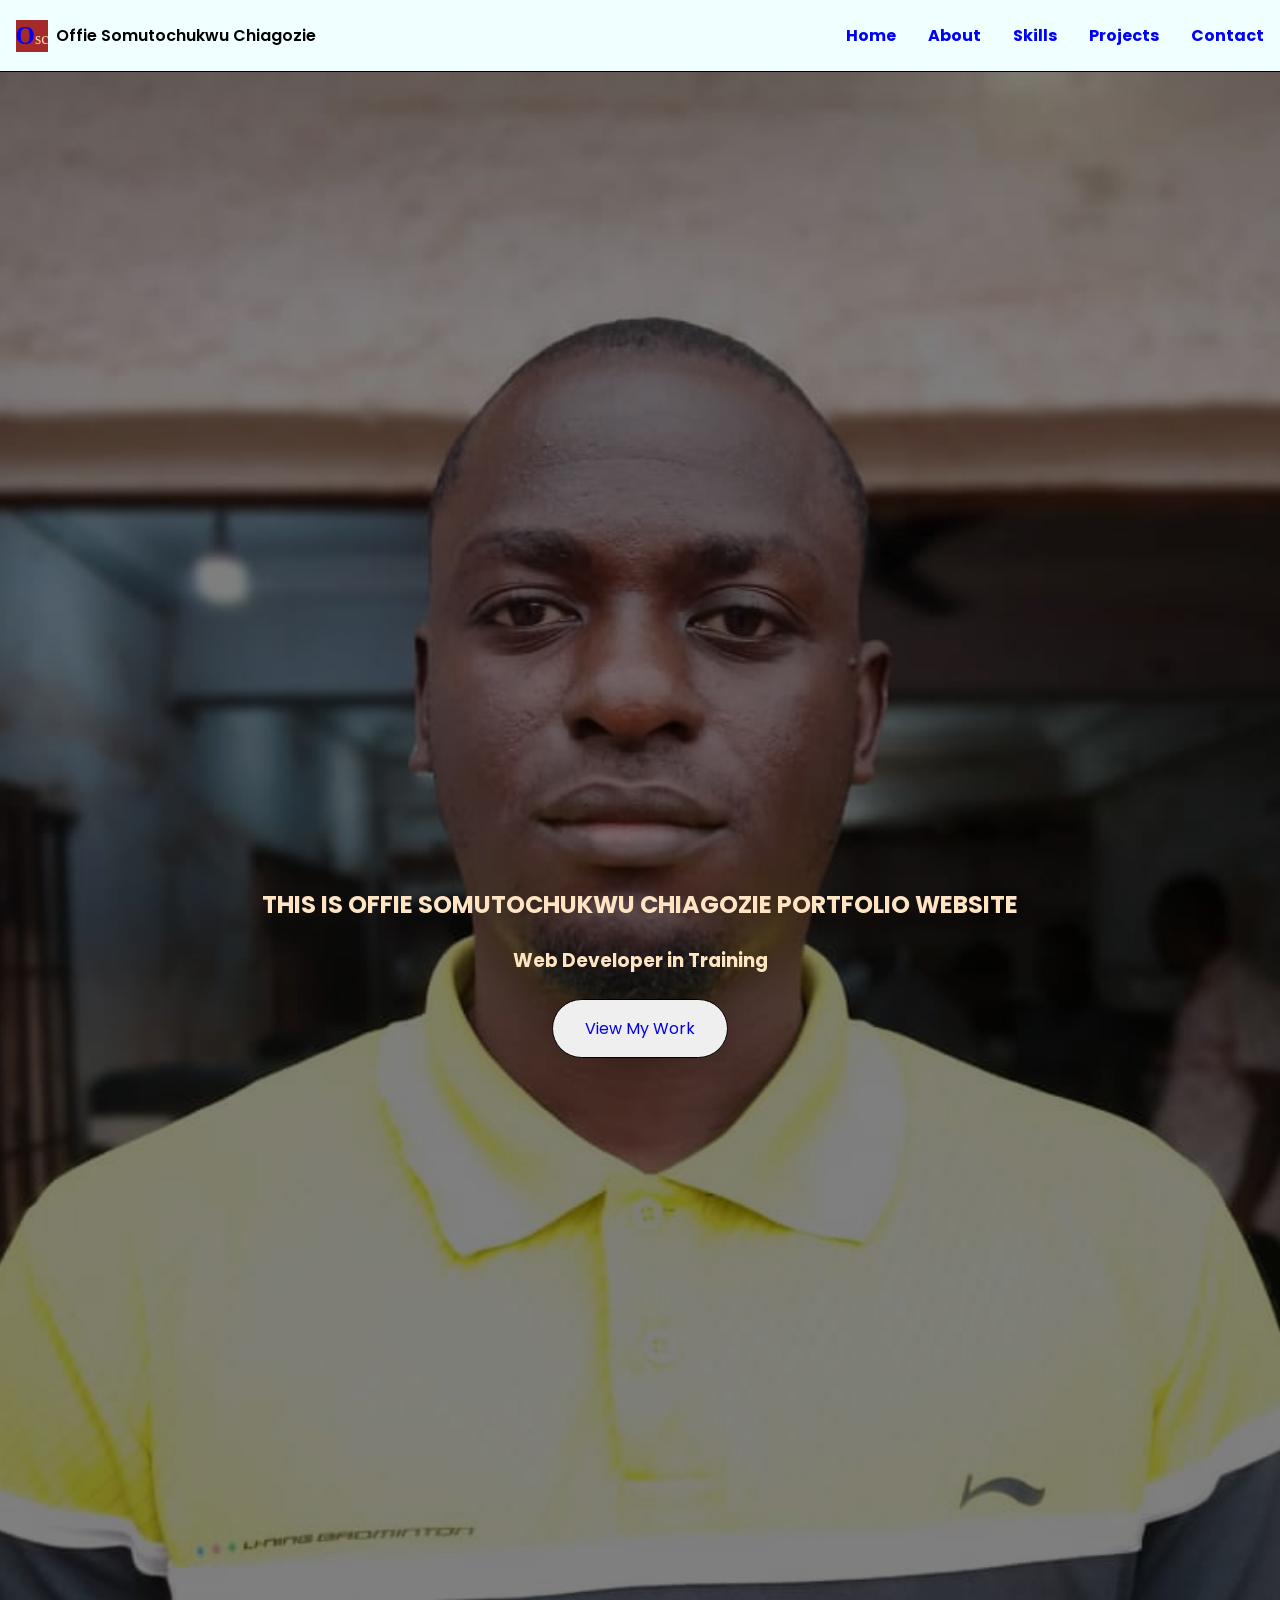
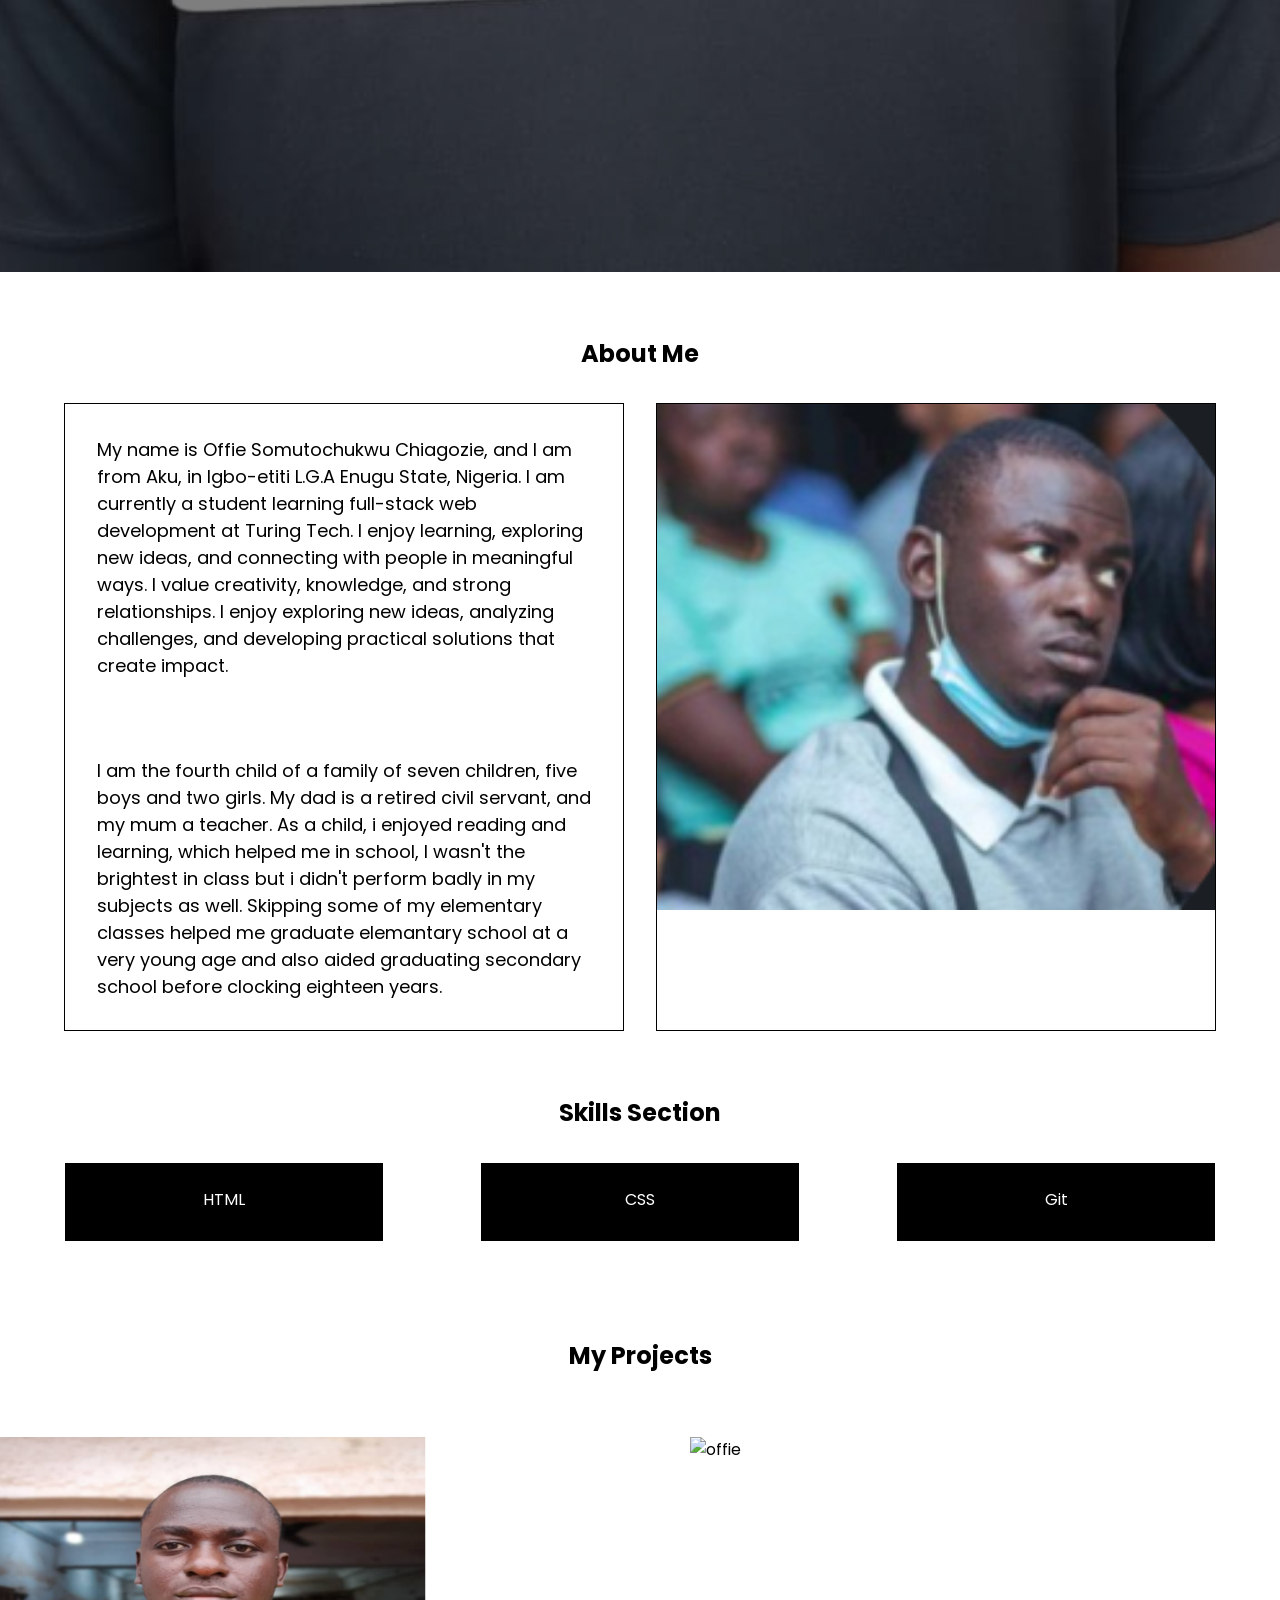
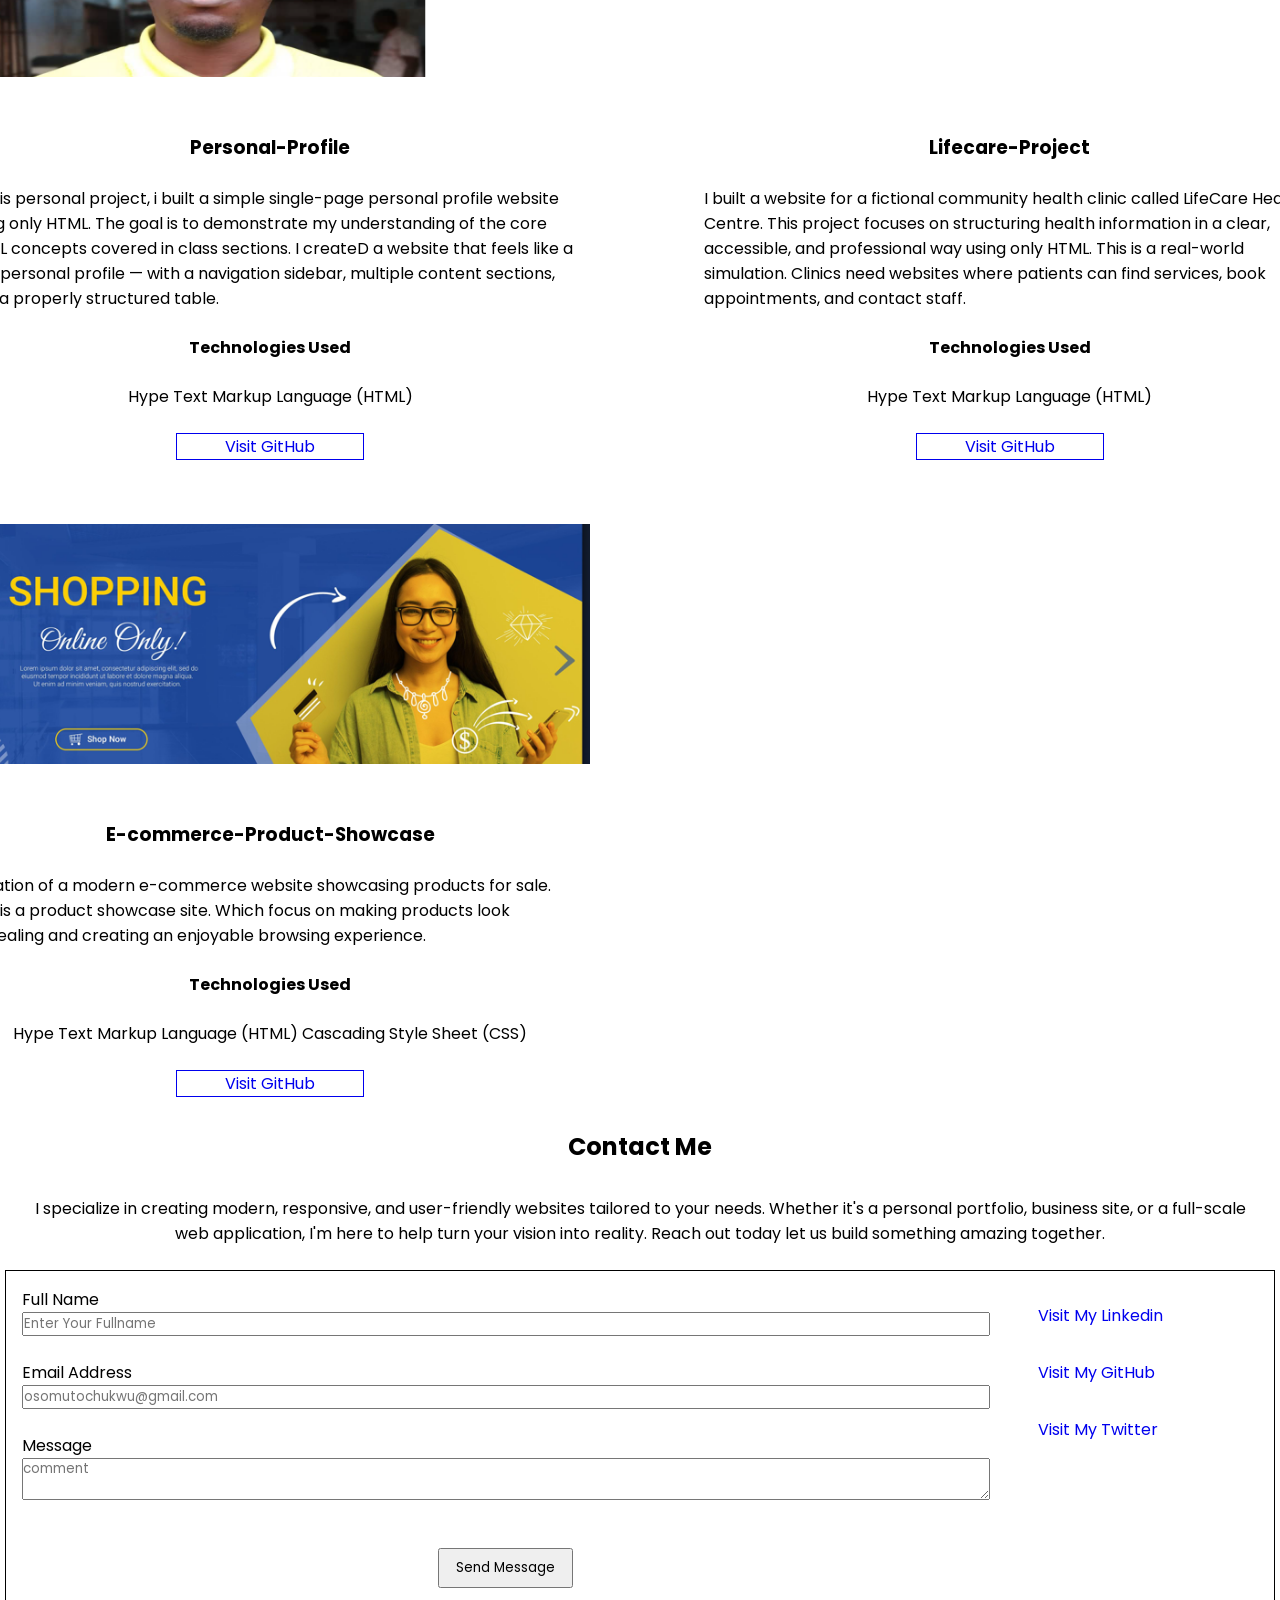
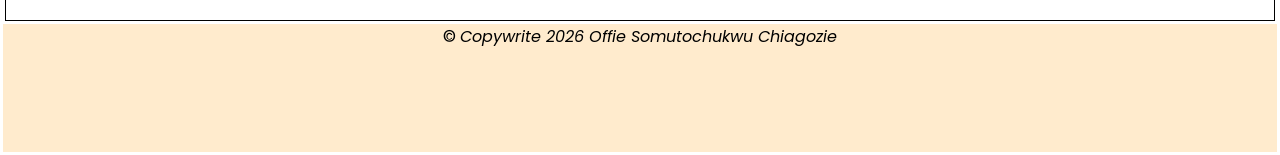
==== index.html @ 63c4e6b5 "feature edit" ====
<!DOCTYPE html>
<html lang="en">
<head>
    <meta charset="UTF-8">
    <meta name="viewport" content="width=device-width, initial-scale=1.0">
    <title>Personal Portfolio Website</title>
    <link rel="stylesheet" href="./css/style.css">

    <!-- Font Awesome cdn -->
     <link rel="stylesheet" href="https://cdnjs.cloudflare.com/ajax/libs/font-awesome/7.0.1/css/all.min.css" integrity="sha512-2SwdPD6INVrV/lHTZbO2nodKhrnDdJK9/kg2XD1r9uGqPo1cUbujc+IYdlYdEErWNu69gVcYgdxlmVmzTWnetw==" crossorigin="anonymous" referrerpolicy="no-referrer" />


    <!-- Poppin font -->
    <link rel="preconnect" href="https://fonts.googleapis.com">
    <link rel="preconnect" href="https://fonts.gstatic.com" crossorigin>
    <link href="https://fonts.googleapis.com/css2?family=Poppins:ital,wght@0,100;0,200;0,300;0,400;0,500;0,600;0,700;0,800;0,900;1,100;1,200;1,300;1,400;1,500;1,600;1,700;1,800;1,900&display=swap" rel="stylesheet">
     
</head>
<body>
    <header>
        <nav>
            <!-- Logo -->
            <div class="logo">
                <span>
                    <p>Osc</p>
                </span>
                <span>Offie Somutochukwu Chiagozie</span>
            </div>
            <!-- Desktop-Nav-Link -->
            <ul class="desktop-nav-links">
                <li> <a href="#home">Home</a> </li>
                <li> <a href="#about">About</a> </li>
                <li> <a href="#skills">Skills</a> </li>
                <li> <a href="#projects">Projects</a> </li>
                <li> <a href="#contact">Contact</a> </li>
            </ul>

            <!-- Mobile -->
            <div class="mobile">
                <!-- Hamburger Menu Icon -->
                <button>
                    <i class="fa-solid fa-bars"></i>
                    
                    
                    <ul class="mobile-dropdown">
                        <li> <a href="#home">Home</a> </li>
                        <li> <a href="#about">About</a> </li>
                        <li> <a href="#skills">Skills</a> </li>
                        <li> <a href="#projects">Projects</a> </li>
                        <li> <a href="#contact">Contact</a> </li>
                    </ul>  
                </button>
            </div>
        </nav>
    </header>



    <main>
        <section class="hero" id="home">
            <h1>
                THIS IS OFFIE SOMUTOCHUKWU CHIAGOZIE PORTFOLIO WEBSITE
            </h1>
            <h3>
                Web Developer in Training
            </h3>
            
            <button>
                <a href="./image/project1/">View My Work </a>
            </button>

            <div class="overlay"></div>
        </section>

        <section class="about" id="about">
            <div class="about-intro">
                <h2>About Me</h2>
            </div>
            <div class="about-content">

                <div class="about1">
                    <p>
                        My name is Offie Somutochukwu Chiagozie, and I am from Aku, in Igbo-etiti L.G.A Enugu State, Nigeria. I am currently a student learning full-stack web development at Turing Tech. I enjoy learning, exploring new ideas, and connecting with people in meaningful ways. I value creativity, knowledge, and strong relationships. I enjoy exploring new ideas, analyzing challenges, and developing practical solutions that create impact.
                      
                    </p>

                    <p>
                        I am the fourth child of a family of seven children, five boys and two girls. My dad is a retired civil servant, and my mum a teacher. As a child, i enjoyed reading and learning, which helped me in school, I wasn't the brightest in class but i didn't perform badly in my subjects as well. Skipping some of my elementary classes helped me graduate elemantary school at a very young age and also aided graduating secondary school before clocking eighteen years.
                    </p>

                    <p>
                        My family is my foundation and motivation, where i learned most of the good i know, honesty, hardwork and commitment to purpose etc. I owe my parents a lot for providing enabling environment for me thus I can't repay all they have sacrificed for me. I pray to be bouyant enough to be able to provide for them, while they are still alive.
                    </p>

                    <p>
                        I am learning web development, because we are in a tech world, being tech savy with good knowledge of full-stack, A.I, python etc. will open many doors to many industries/businesses. Currently, Nigeria or Africa at large, is a very fertile market for technical innovations, with very young and entrepreneurial population and unique infrastructural challenges that drives creative solutions etc. Tech is the now and the future, so i embraced it.
                    </p>

                   

                </div>
                
                <div class="about2">
                    <figure>
                        <img 
                            src="./image/offie pass2.png" width="400"   height="400"
                             alt="offie"
                             
                        >

                    </figure>
                </div>
               
            </div>

        </section>

        <section id="skills" class="skill">
            <h2>Skills Section</h2>
                <div class="skill-content">
                    <div>

                        <i class="fa-solid fa-code"></i>
                        <p>HTML</p>
                    </div>
                    <div>
                        <i class="fa-solid fa-hashtag"></i>
                        <p>CSS</p>
                    </div>
                    <div>
                        <i class="fa-brands fa-github"></i>
                        <p>Git</p>
                    </div>
                </div>

        </section>


        <section class="project" id="projects">
            <h2>My Projects</h2>

            <div class="project-content">
                <div>

                    <div class="box">
                        <img 
                            src="./image/personal.png" 
                             alt="offie"
                            >

                    </div>
                    <h3>Personal-Profile</h3>
                    
                    <article>
                        In this personal project, i built a simple single-page personal profile website using only 
                        HTML. The goal is to demonstrate my understanding of the core HTML concepts covered in class sections. I createD a website that feels like a real personal profile — with a navigation sidebar, multiple content sections, and a properly structured table. 
                    </article>

                    
                    <strong>Technologies Used </strong>
                        
                    <p>Hype Text Markup Language (HTML)</p>
                    

                    <a 
                    href="https://github.com/somutochukwu-offie/my-personal-profile.git ">Visit GitHub

                    </a>
                </div>
                <div>
                    <div class="box">
                        <img 
                            src="./image/lifecares.jpg" 
                             alt="offie"
                            >

                    </div>
                    
                    <h3>Lifecare-Project</h3>

                    <article>
                        I built a website for a fictional community health clinic called LifeCare Health Centre. This project focuses on structuring health information in a clear, accessible, and professional way using only HTML. This is a real-world simulation. Clinics need websites where patients can find services, book appointments, and contact staff.
                    </article>
                        
                    



                    <strong> Technologies Used </strong>
                    <p>  Hype Text Markup Language (HTML)</p>

                    <a href="https://github.com/somutochukwu-offie/my-first-project.git">Visit GitHub</a>

                </div>
                <div>
                    <div class="box">
                        <img 
                            src="./image/sales.png" 
                             alt="site"
                            >

                    </div>
                    <h3>E-commerce-Product-Showcase</h3>

                    
                    <article>
                        Creation of a modern e-commerce website showcasing products for sale. This is a product showcase site.
                        Which focus on making products look appealing and creating an enjoyable browsing experience.
                    </article>
                    

                    <strong>Technologies Used </strong>
                    <p>
                        Hype Text Markup Language (HTML)
                        Cascading Style Sheet (CSS)
                    </p>

                    <a href="#">Visit GitHub</a>
                </div>
            </div>
        </section>


        <section class="contact" id="contact">
            <h2>Contact Me</h2>

        

            <p>
                I specialize in creating modern, responsive, and user-friendly websites tailored to your needs. Whether it's a personal portfolio, business site, or a full-scale web application, I'm here to help turn your vision into reality. Reach out today let us build something amazing together.
            </p>



            <form>
                <div class="contact-content">

                    <article class="box1">
                        <label for="fullname">Full Name</label>
                        <input type="text" id="fullname" name="name" placeholder="Enter Your Fullname">
                    </article>

            

                    <article class="box2">
                        <label for="email">Email Address</label>
                        <input type="email" id="email" name="email" placeholder="osomutochukwu@gmail.com">

                    </article>
        

                    <article class="box3">
                        <label for="message">Message</label>
                        <textarea name="text" placeholder="comment"></textarea>

                    </article>
            

                    <article class="box4">
                        <button type="submit">
                            Send Message
                        </button>
                    </article>

                </div>

                <div class="box5">
            
                
                    <a  href="httpslinkedin.com/in/somutochukwu-offie-74366b161">Visit My Linkedin
                        
                    </a>
                
                
                    <a href="https://github.com/somutochukwu-offie">Visit My GitHub

                    </a>
                
                
                    <a href="https://x.com/Somutochuk48965/status/2017926479632335199?s=20">Visit My Twitter

                    </a>
                
                </div>

            </form>
        
        
        </section>


    

        
    </main>

    <section>
        <footer>
            <div>
                &copy;  <em> Copywrite 2026 Offie Somutochukwu Chiagozie</em>
            </div>

            <div>
                <i class="fa-brands fa-linkedin"></i>

                <i class="fa-brands fa-github"></i>

                <i class="fa-brands fa-instagram"></i>
                
                <i class="fa-solid fa-envelope"></i>

                <i class="fa-brands fa-twitter"></i>
            </div>
    </footer>
    </section>

   
    
</body>
</html>
---- css/style.css ----
* {
    margin: 0;
    padding: 0;
    box-sizing: border-box;
    font-family: "Poppins", sans-serif;
}


header {
    width: 100%;
    height: 4.5rem;
    /* max-width: 100%; */
    border-bottom: 1px solid black;
    background-color: rgb(196, 192, 192);
    position: sticky;
    top: 0;
    z-index: 100;
}


header nav {
    width: 100%;
    height: 100%;
    display: flex;
    justify-content: space-between;
    align-items: center;
    position: relative;
    padding: 0 1rem;
}

header .mobile-dropdown a {
    font-weight: 700;
    font-size: 1rem;
    color: black;
}

header .mobile-dropdown a:hover {
    color: blue;
}


.logo {
    display: flex;
    gap: 0.5rem;
    align-items: center;
}

.logo span:nth-child(1) {
    background-color: brown;
    color: wheat;
    display: flex;
    width: 2rem;
    height: 2rem;
    justify-content: center;
    align-items: center;
    
}

.logo p {
    font-family: 'Times New Roman', Times, serif;
}


.logo span:nth-child(2) {
    font-weight: 600;
}


header p::first-letter {
    font-size: 25px;
    font-weight: 700;
    color: blue;
}


ul li {
    list-style-type: none;
}

a {
    text-decoration: none;
}

.mobile button {
    position: relative;

}

.mobile button:hover ul {
    display: flex;
}


header .desktop-nav-links {
    display: none;
}

.mobile ul.mobile-dropdown {
    position: absolute;
    right: 0;
    top: 100%;
    background-color: rgb(196, 192, 192);
    display: none;
    flex-direction: column;
    gap: 1rem;
    width: fit-content;
    padding: 2rem 1rem;
   
}

/* Hero */
.hero {
    width: 100%;
    min-height: 150vh;
    background-image: url("../image/pass1.jpeg");
    background-repeat: no-repeat;
    background-size: cover;
    background-position: center;
    position: relative;
    display: flex;
    flex-direction: column;
    align-items: center;
    justify-content: center;
    gap: 1.5rem;
}



.hero h1 {
    color: bisque;
    z-index: 5;
    text-align: center;
}

.hero h3 {
    color: bisque;
    z-index: 5;
    text-align: center;

}

.hero button {
    
    
    border: 1px solid;
    border-radius: 2rem;
    padding: 1rem 2rem;
    font-size: medium;
    z-index: 5;
}

.hero button:hover {
    background-color: orange;
}


.overlay {
    position: absolute;
    left: 0;
    top: 0;
    width: 100%;
    height: 100%;
    background-color: rgba(0, 0, 0, 0.5);

}


/* About */

.about {
    margin: 4rem 0;
    display: flex;
    flex-direction: column;
    gap: 2rem;
}

.about-intro {
    display: flex;
    flex-direction: column;
    align-items: center;
}

.about-content {
    display: grid;
    grid-template-columns: 1fr;
    grid-template-rows: auto auto;
    width: 90%;
    margin: 0 auto;
    gap: 2rem;
}

.about-content .about1 {
    display: flex;
    flex-direction: column;
    gap: 0.9rem;
    /* align-items: center;
    justify-content: center;
    margin: 2rem; */
    

}

.about-content img {
    display: flex;
    flex-direction: column;
    align-items: center;

}

.about2 {
    display: flex;
    flex-direction: column;
    align-items: center;
}

.about p {
    margin: 2rem;
    font-size: large;
    font-weight: 400;
}

/* Skills */

.skill {
    margin: 4rem 0;
}

.skill h2 {
    display: flex;
    flex-direction: column;
    gap: 2rem;
    align-items: center;
}

.skill-content {
    margin: 2rem;
    display: grid;
    grid-template-columns: 1fr;
    grid-template-rows: repeat(3, auto);
    gap: 2rem;
    margin: 0 2rem;
    
}

.skill-content div {
    background-color: black;
    color: white;
    margin: 4rem 0;
    border: 1px solid;
    padding: 1.5rem  1rem 3rem;
    text-align: center;
    width: 20rem;
    height: 5rem;
}

.skill-content p {
    display: inline-block;
    
}

.skill-content div:hover {
    background-color: white;
    color: black;
}


/* Projects */

.project {
    display: flex;
    flex-direction: column;
    align-items: center;
    gap: 2rem;
}

.project-content {
    display: grid;
    grid-template-columns: 1fr;
    grid-template-rows: auto;
    gap: 2rem;
    margin: 0 0;
    
    
    
}

.project-content div {

    display: flex;
    flex-direction: column;
    gap: 1.5rem;
    
}

.project-content img {
    object-fit: cover;
    width: 12rem;
    
    
}

.project-content article {
    padding: 2rem;
    margin: 0 1rem;
}

.project-content .box {
    margin: 3rem;
    padding: 0 5rem;
}

.project-content h3 {
    text-align: center;
}

.project-content strong {
    padding: 0 3rem;
    text-align: center;
}

.project-content p {
    padding: 0 3rem;
    text-align: center;
}

.project-content a {
    border: 1px solid;
    align-self: center;
    padding: 0 3rem;
}

.project-content a:hover {
    background-color: orange;
}

/* Contact */

.contact h2 {
    display: flex;
    flex-direction: column;
    align-items: center;
    justify-content: center;
    margin: 2rem;
    gap: 2rem;
}

.contact p {
    display: flex;
    flex-direction: column;
    margin: 1.5rem 2rem;
    text-align: center;

}

.contact form {
    display: grid;
    grid-template-columns: 250px 200fr;
    grid-template-rows: auto;
    border: 1px solid;
    margin: 0 0.3rem;

}



.box1 {
   display: flex; 
   flex-direction: column;
   padding: 0.5rem;
   margin: 0.5rem;
    
}


.box2 {
   display: flex; 
   flex-direction: column;
   padding: 0.5rem;
   margin: 0.5rem;
    
}

.box3 {
   display: flex; 
   flex-direction: column;
   padding: 0.5rem;
   margin: 0.5rem;
    
}

.box4 {
    
    display: flex; 
    flex-direction: row;
    justify-content: center;
    padding: 2rem;
    align-items: center;

    
}

.contact button {
    padding: 0.5rem 1.0rem;
    
}

.box5 a {
    display: block;
    margin: 2rem;
   
    
}

.box5 p {
    text-align: start;
}

/* Footer */

footer {
    text-align: center;
    margin: 0.2rem;
    
}

footer div {
    background-color: blanchedalmond;
    width: 100%;
    height: 4rem
    
}



@media (min-width: 768px) {
    .mobile {
        display: none;
    }


    header .desktop-nav-links {
        display: flex;
        gap: 2rem;
        
    }

    header .desktop-nav-links a {
        font-weight: 700;
        font-size: 1rem;
        color: black;
    }

    header .desktop-nav-links a:hover {
        color: blue;
    }

    /* About */

    .about-content {
        grid-template-columns: 1fr 1fr;
        grid-template-rows: 370px;

    }

    .about-content .about1 {
        overflow-y: auto;
    }

    .about-content div {
        border: 1px solid black;
        
    }

    .about2 {
        display: inline-block;
        flex-direction: column;
        align-items: center;
        
    }
        
    .about-content img {
        width: 100%;
        height: 100%;
        object-fit: cover;
    }

    /* Skills */

    .skill-content {
        grid-template-columns: repeat(3, auto);
        grid-template-rows: auto;
    }

    .skill-content div {
        width: 14rem;
        height: 5rem;
    }

    /* Projects */

    .project-content img {
        object-fit: cover;
        width: 50rem;
    
    }

    .project-content article {
        padding: 2rem;
        margin: 0 7rem;
    }

    /* contact */

    .contact form {
        display: grid;
        grid-template-columns: 250fr 200fr;
        grid-template-rows: auto;
        border: 1px solid;
        margin: 0.5rem 0;

    }
}



@media (min-width: 1024px) {
    .mobile {
        display: none;
    }

    header {
        background-color: azure;
    }

    header .desktop-nav-links {
        display: flex;
        gap: 2rem;
        
    }

    header .desktop-nav-links a {
        font-weight: 700;
        font-size: 1rem;
        color: blue;
    }

    header .desktop-nav-links a:hover {
        color: brown;
    }
    /* Hero */
    .hero {
    width: 100%;
    min-height: 200vh;
    }

    /* About */
    .about-content {
        grid-template-columns: 1fr 1fr;
        grid-template-rows: 628px;
    
    }

    

    

    /* skills */

    .skill-content div {
        width: 20rem;
        height: 5rem;
        margin: 2rem;
    }


    /* Project */
    .project-content {
        display: grid;
        grid-template-columns: 1fr 1fr;
        grid-template-rows: auto;
        
    }

    /* Projects */

    .project-content img {
        object-fit: cover;
        width: 40rem;
        height: 15rem;
        
    
    }

    .project-content article {
        padding: 0 1rem;
        margin: 0 2rem;
    }

    .project-content .box {
        margin: 2rem;
        padding: 0 0.1rem;
        
    }

    /* Contact */

    .contact form {
        display: grid;
        grid-template-columns: 1000px 200px;
        grid-template-rows: auto;
        border: 1px solid;
        margin: 0 0.3rem;

    }
    
        
        
        



    
}
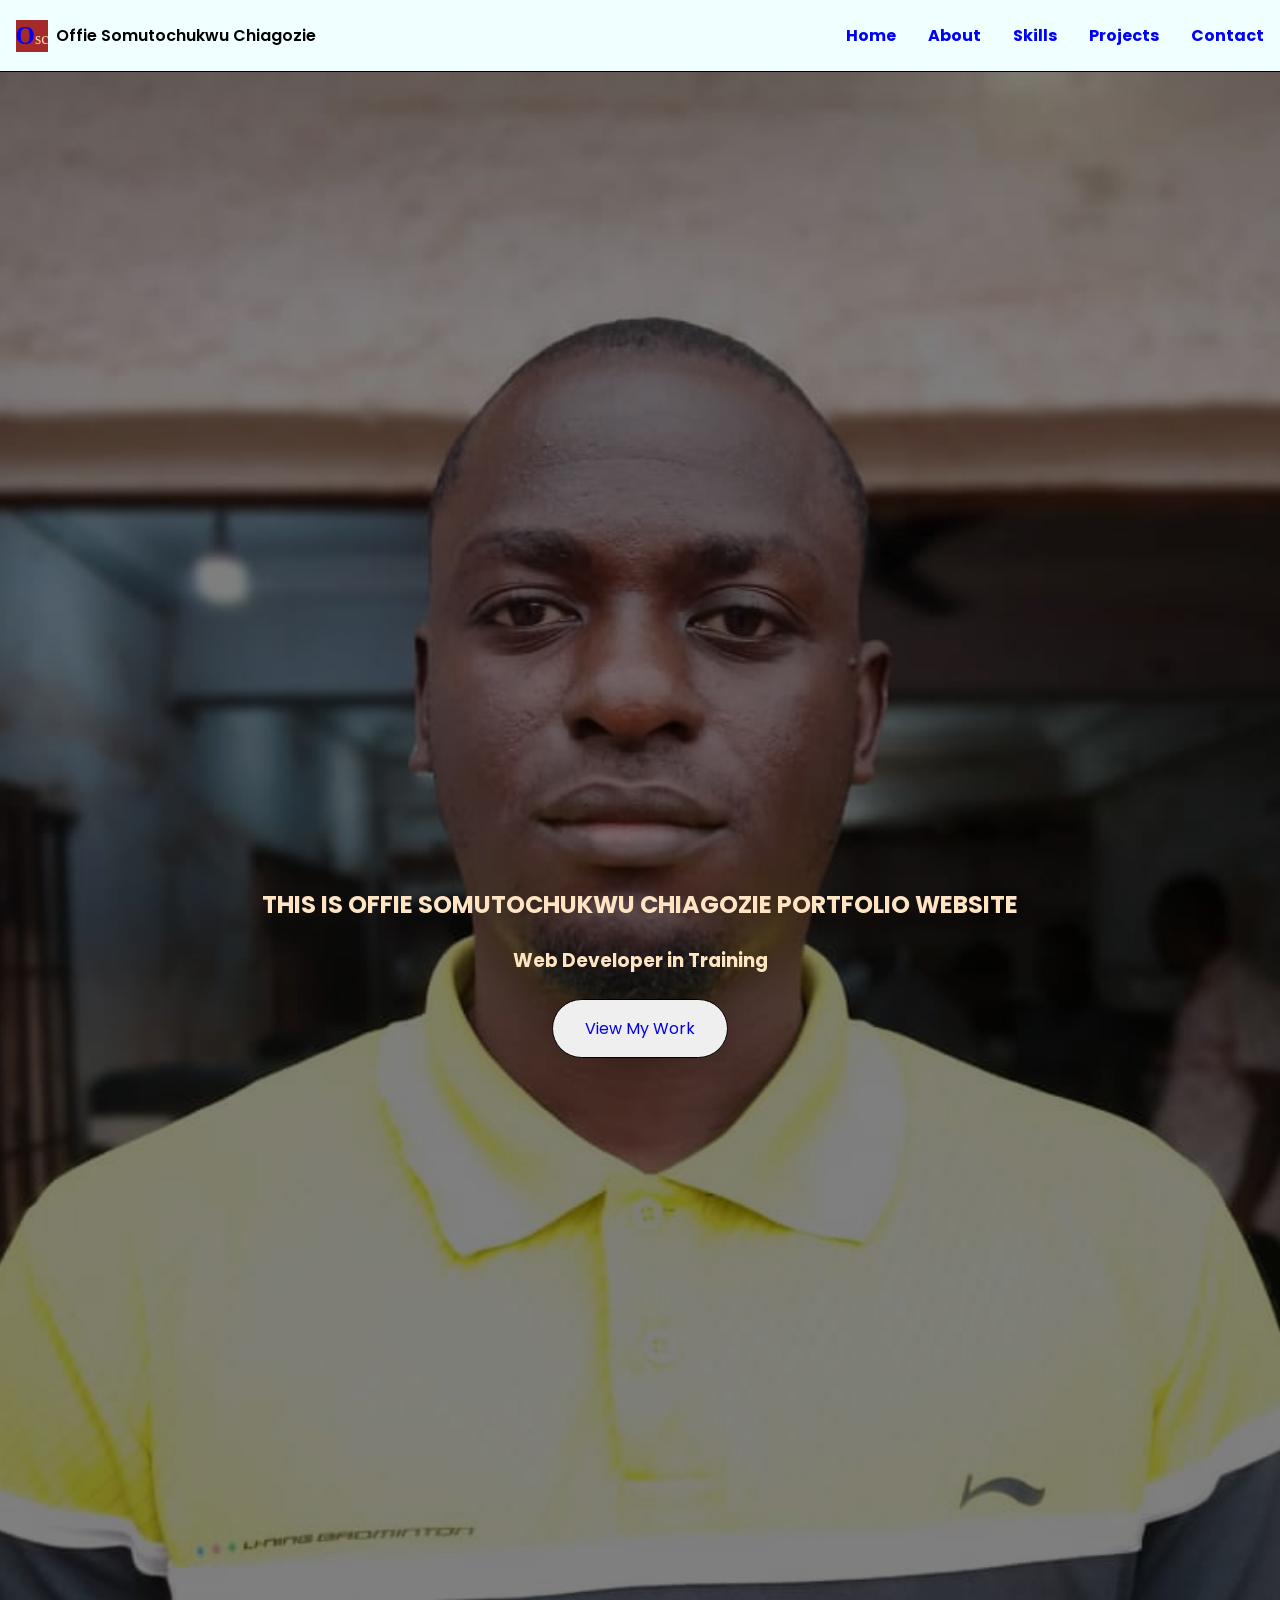
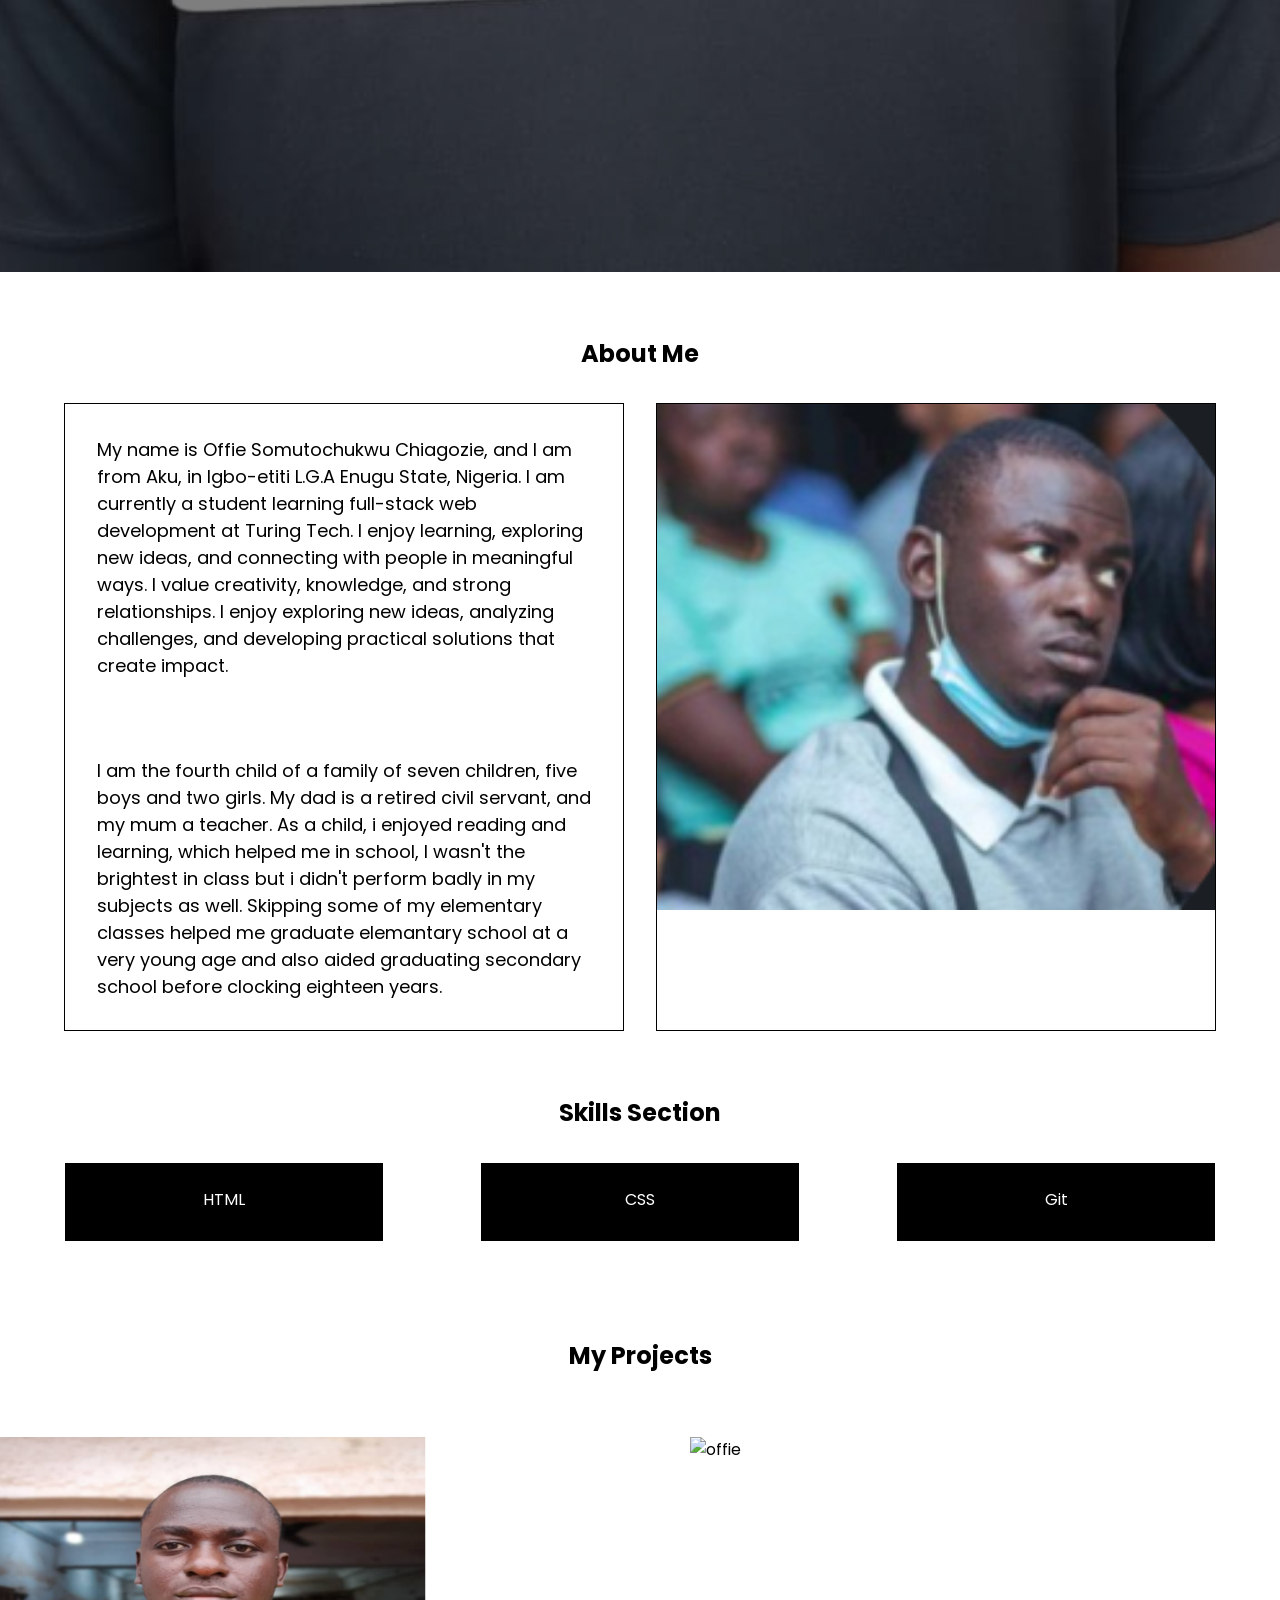
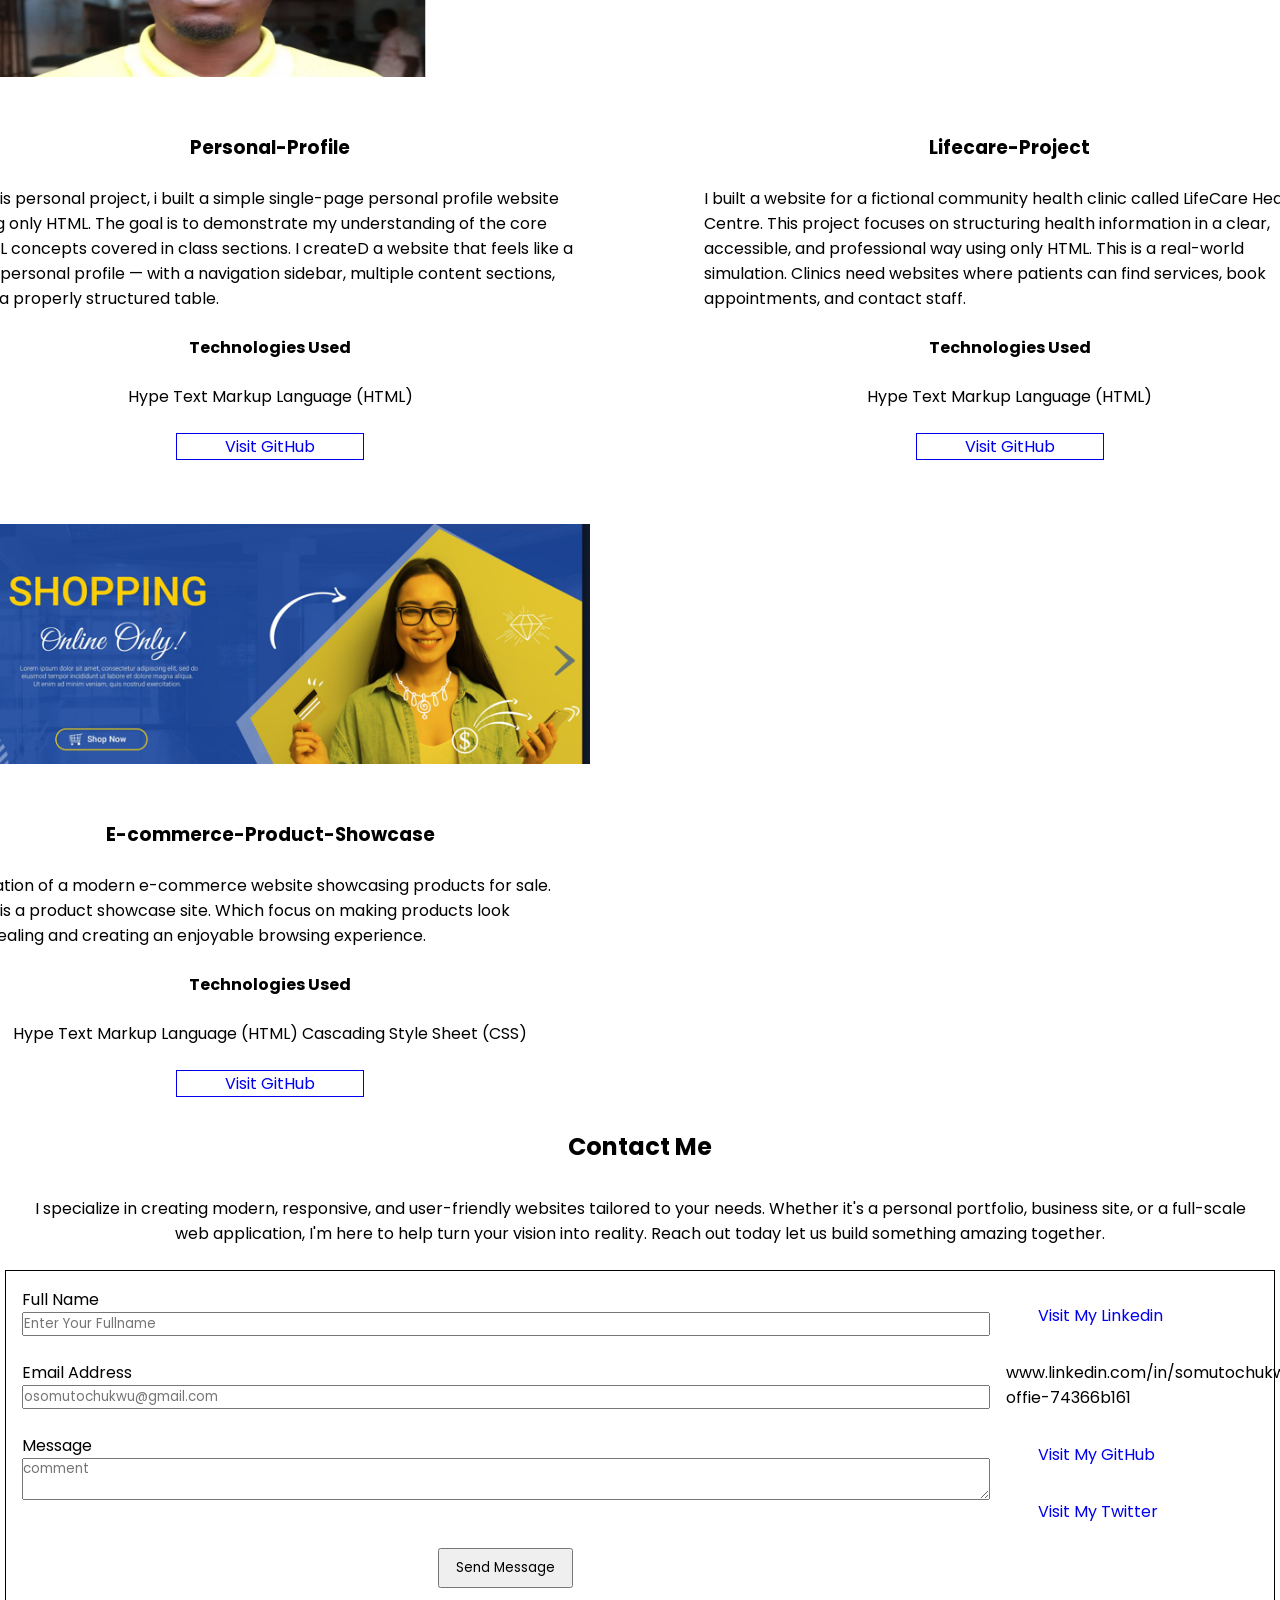
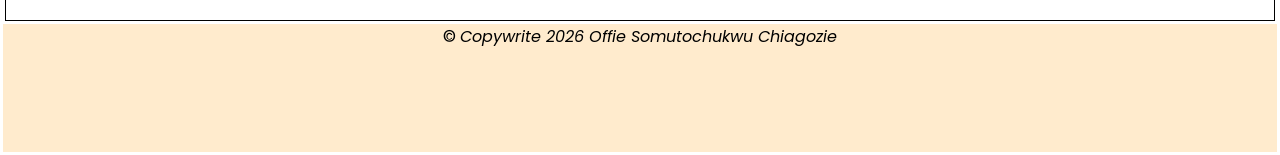
==== commit 7291c090: "link update" ====
--- a/index.html
+++ b/index.html
@@ -267,9 +267,11 @@
                 <div class="box5">
             
                 
-                    <a  href="httpslinkedin.com/in/somutochukwu-offie-74366b161">Visit My Linkedin
+                    <a  href="https://www.linkedin.com/in/somutochukwu-offie-74366b161">Visit My Linkedin
                         
-                    </a>
+                    </a>www.linkedin.com/in/somutochukwu-offie-74366b161
+
+
                 
                 
                     <a href="https://github.com/somutochukwu-offie">Visit My GitHub
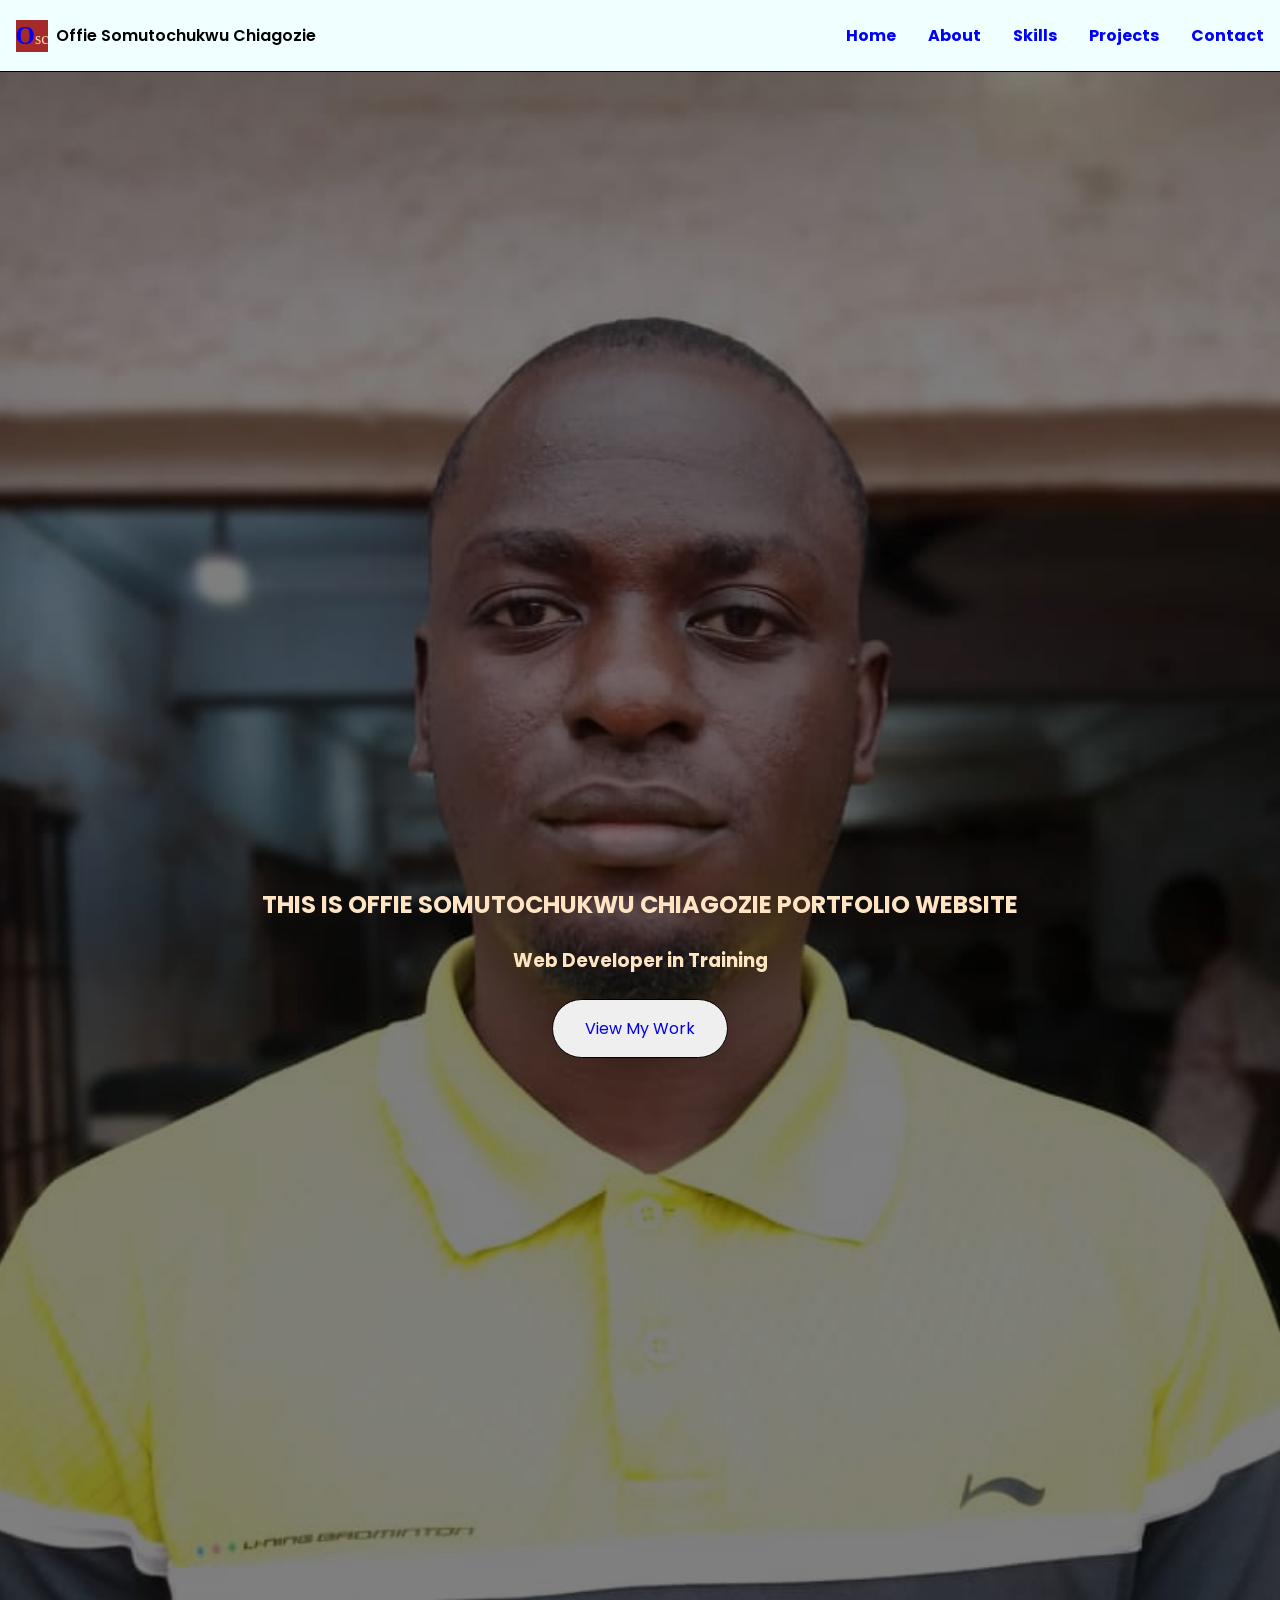
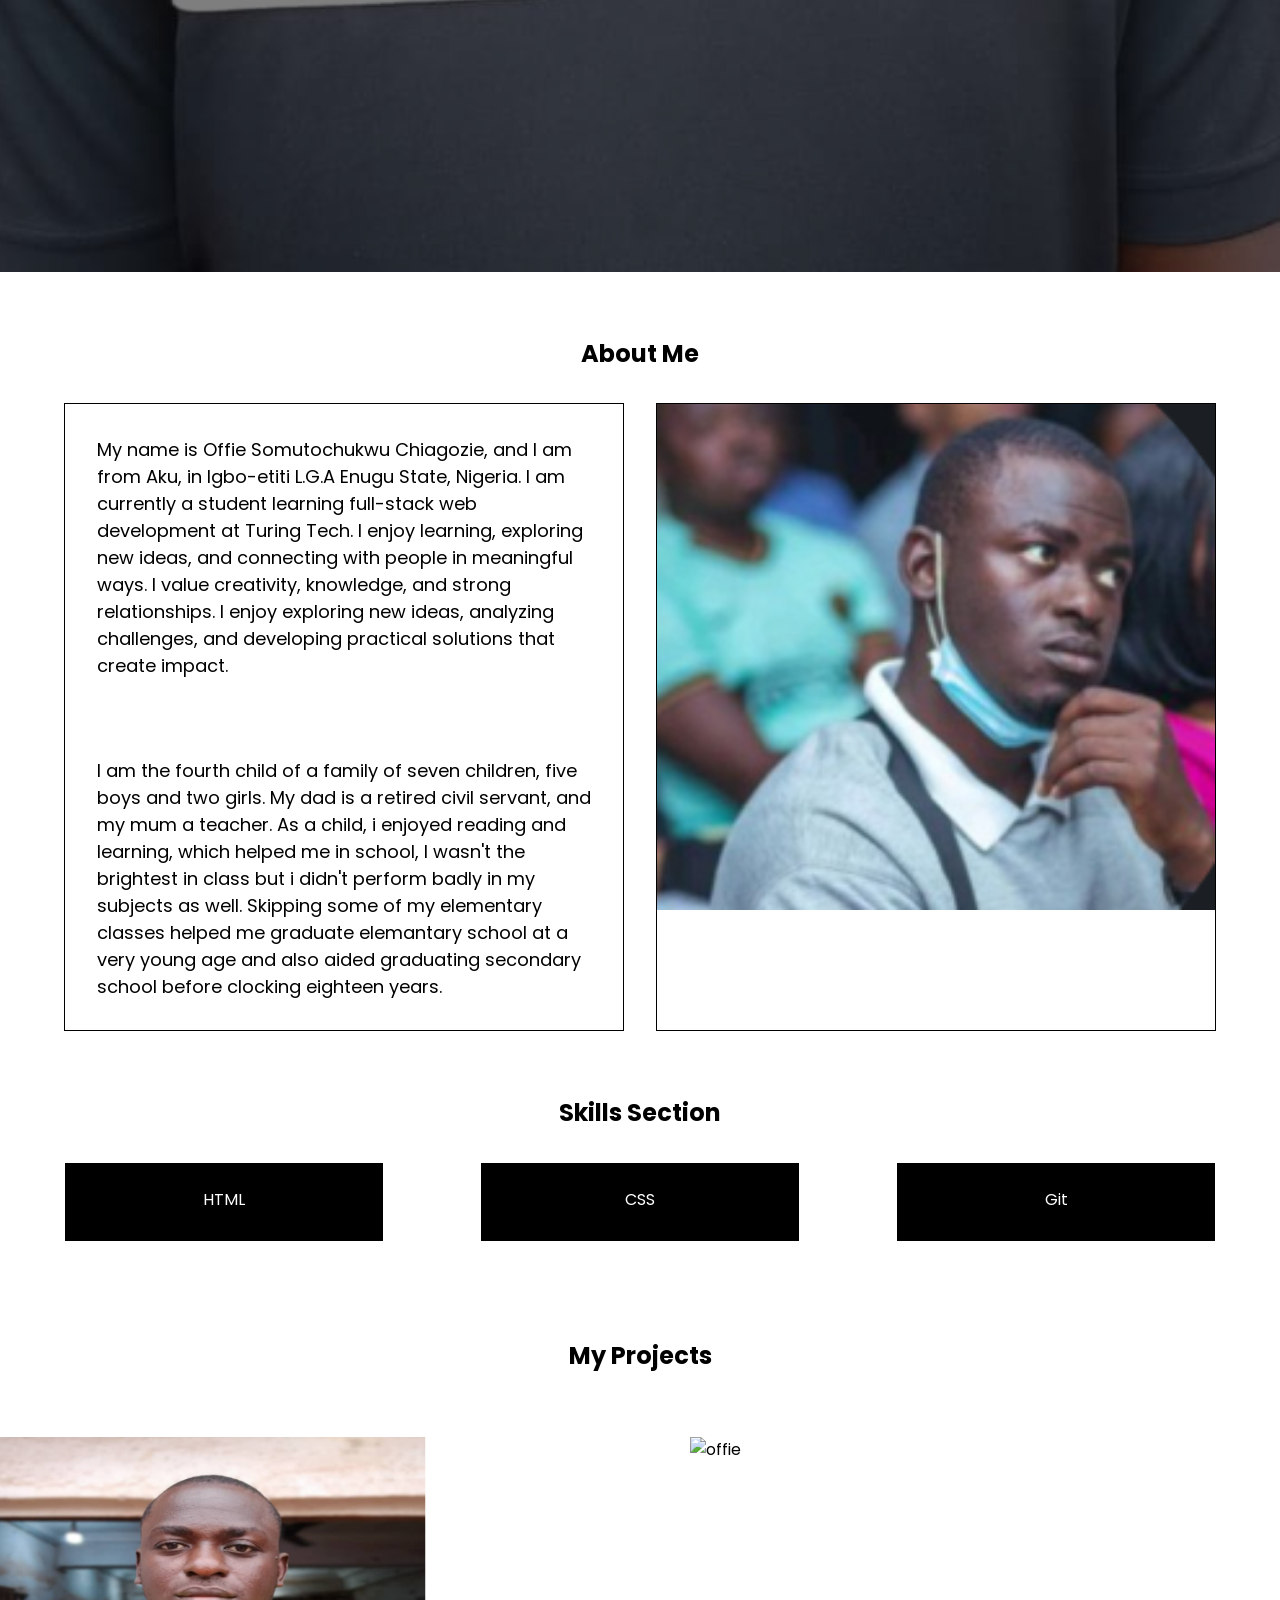
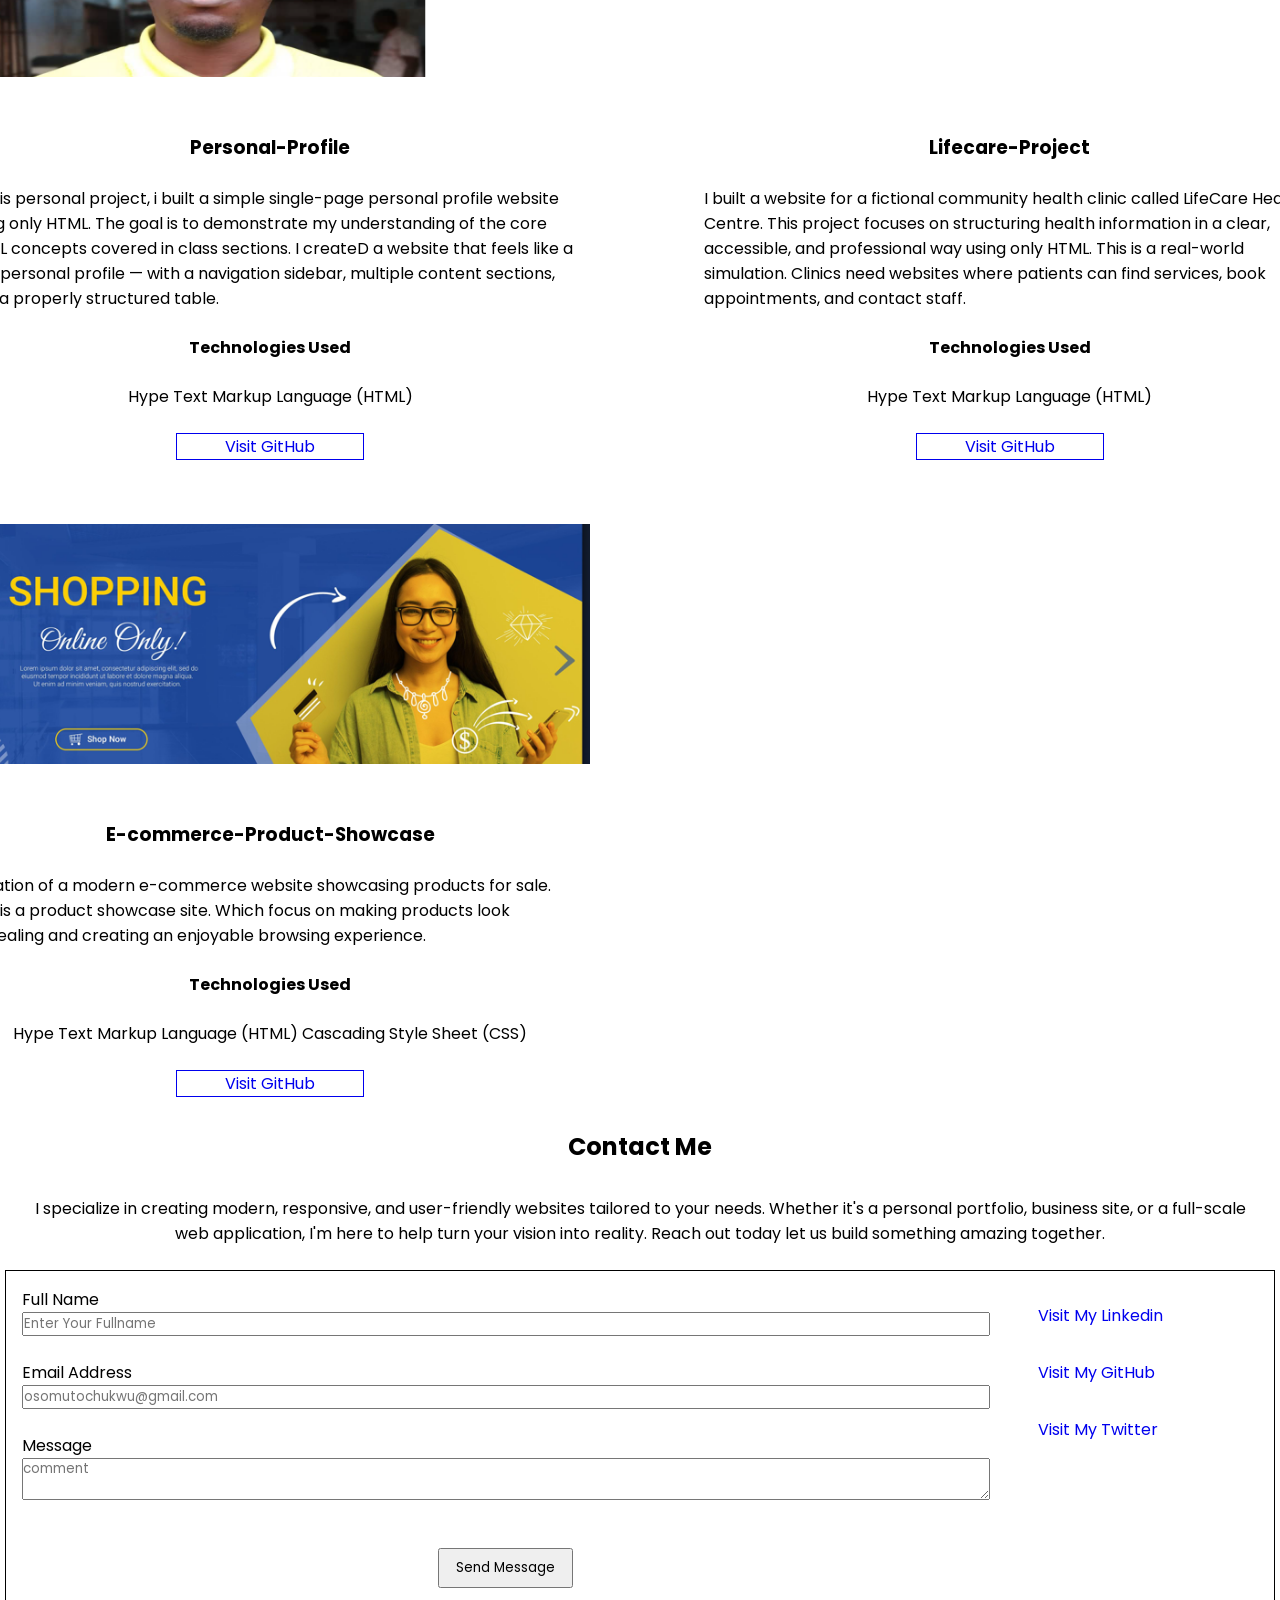
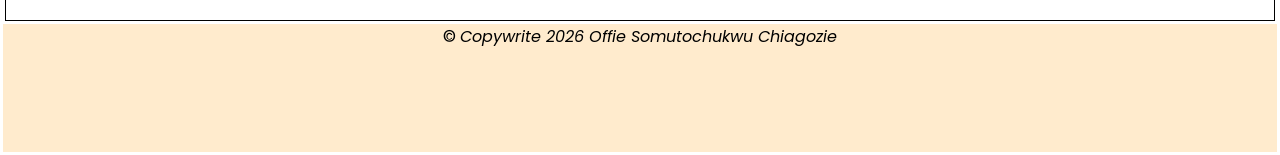
==== commit f007b33a: "link edit" ====
--- a/index.html
+++ b/index.html
@@ -269,7 +269,7 @@
                 
                     <a  href="https://www.linkedin.com/in/somutochukwu-offie-74366b161">Visit My Linkedin
                         
-                    </a>www.linkedin.com/in/somutochukwu-offie-74366b161
+                    </a>
 
 
                 
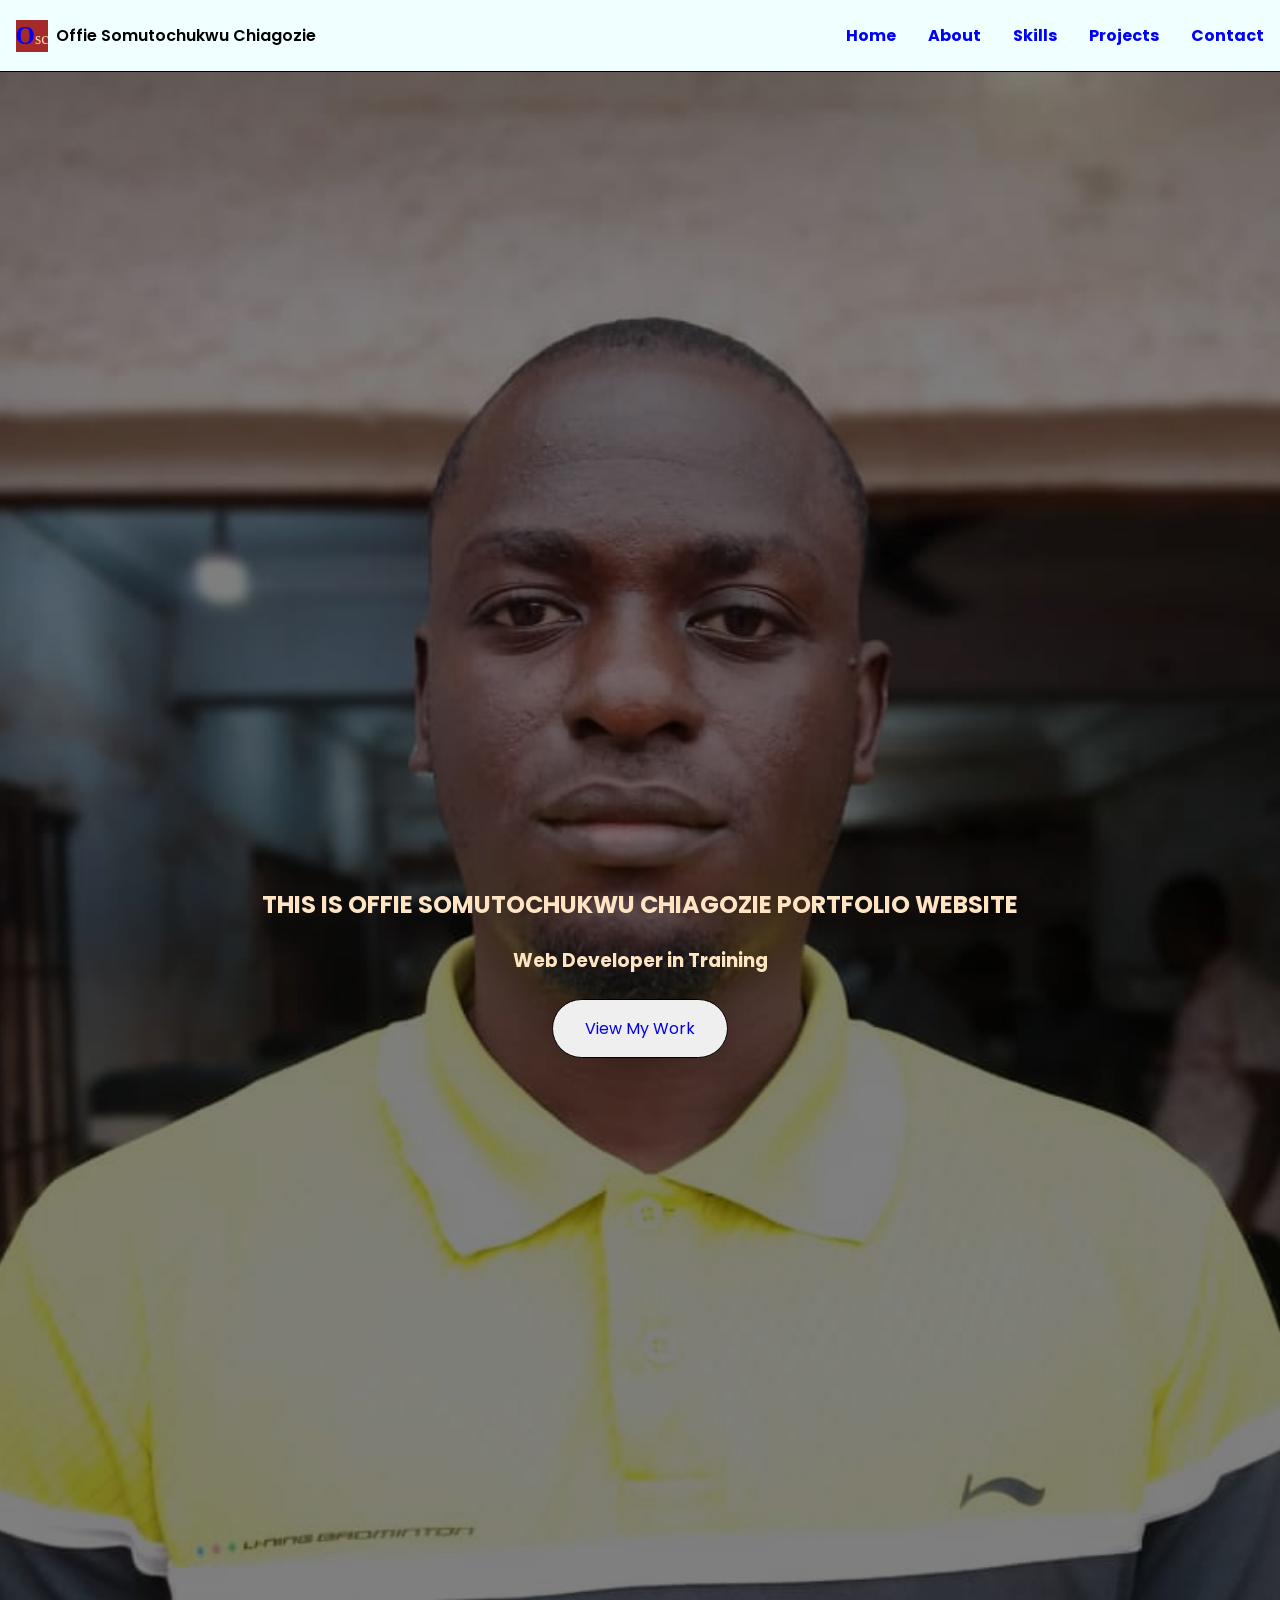
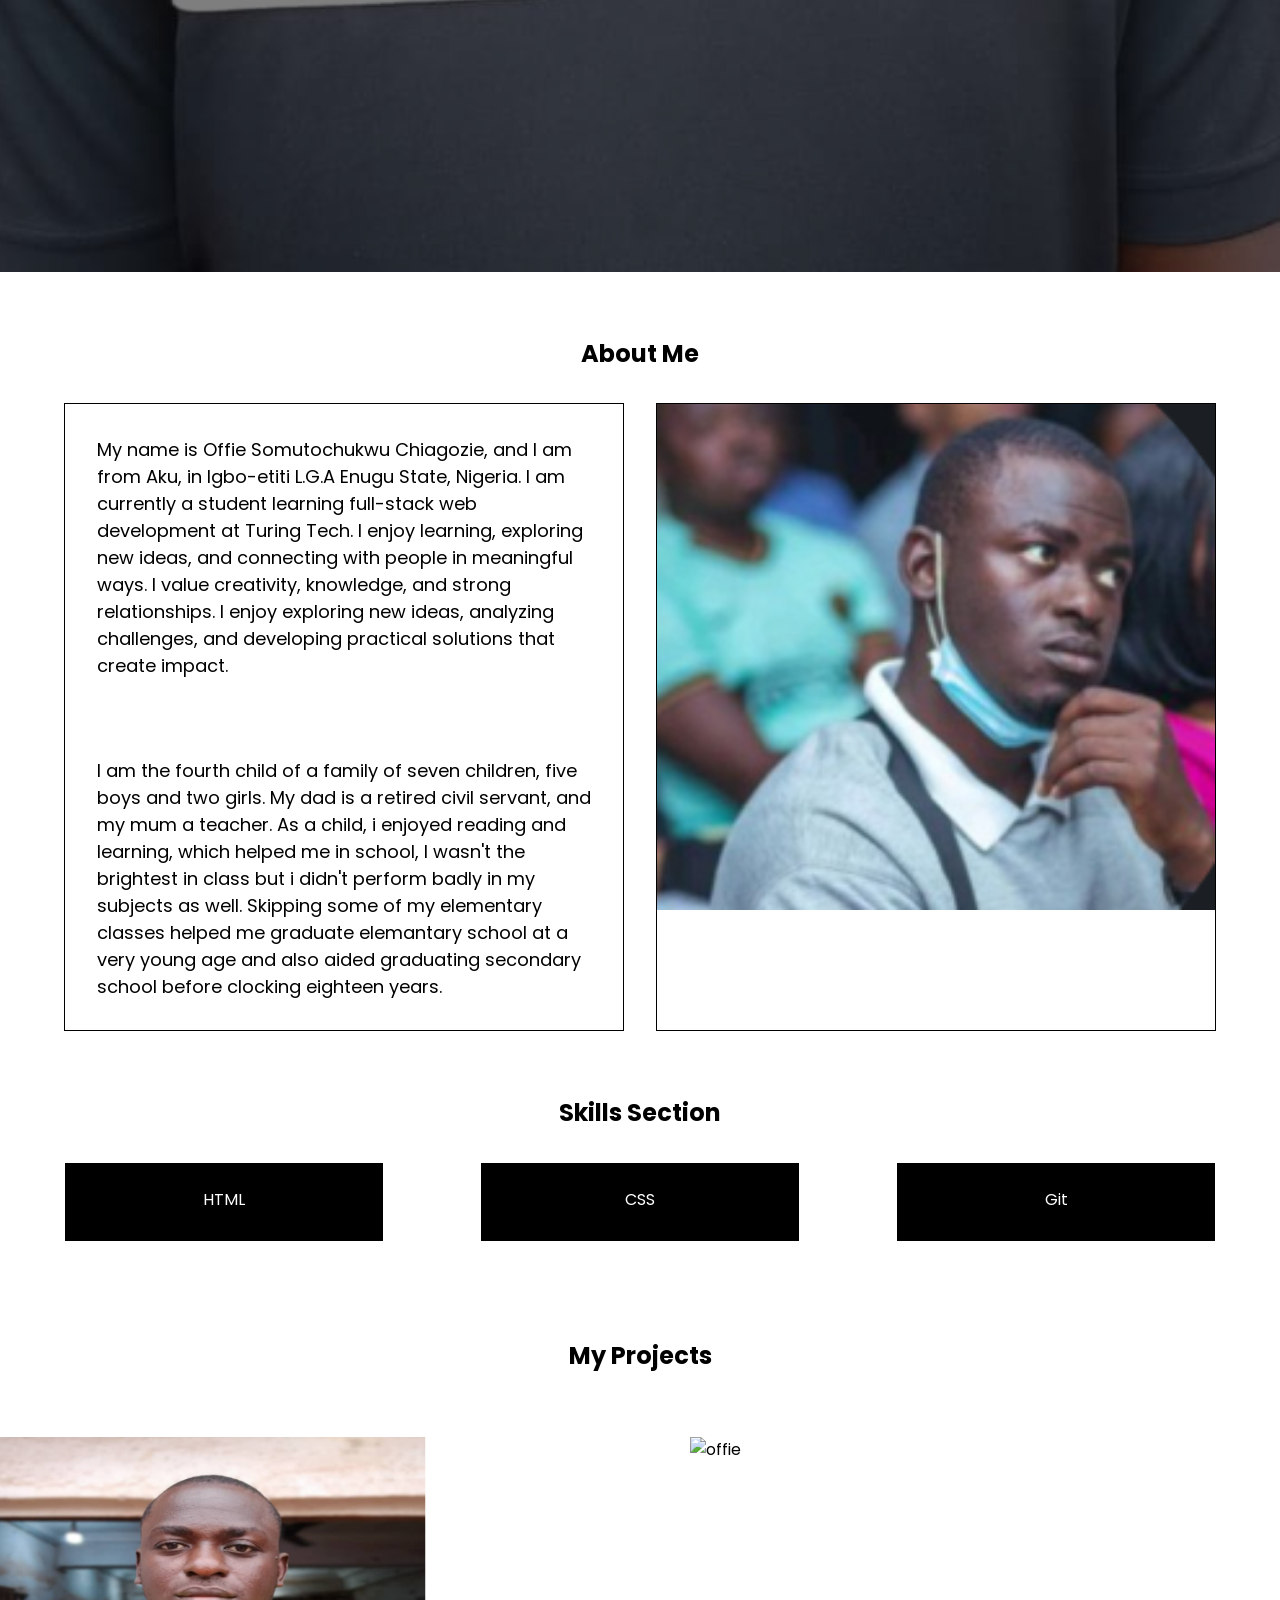
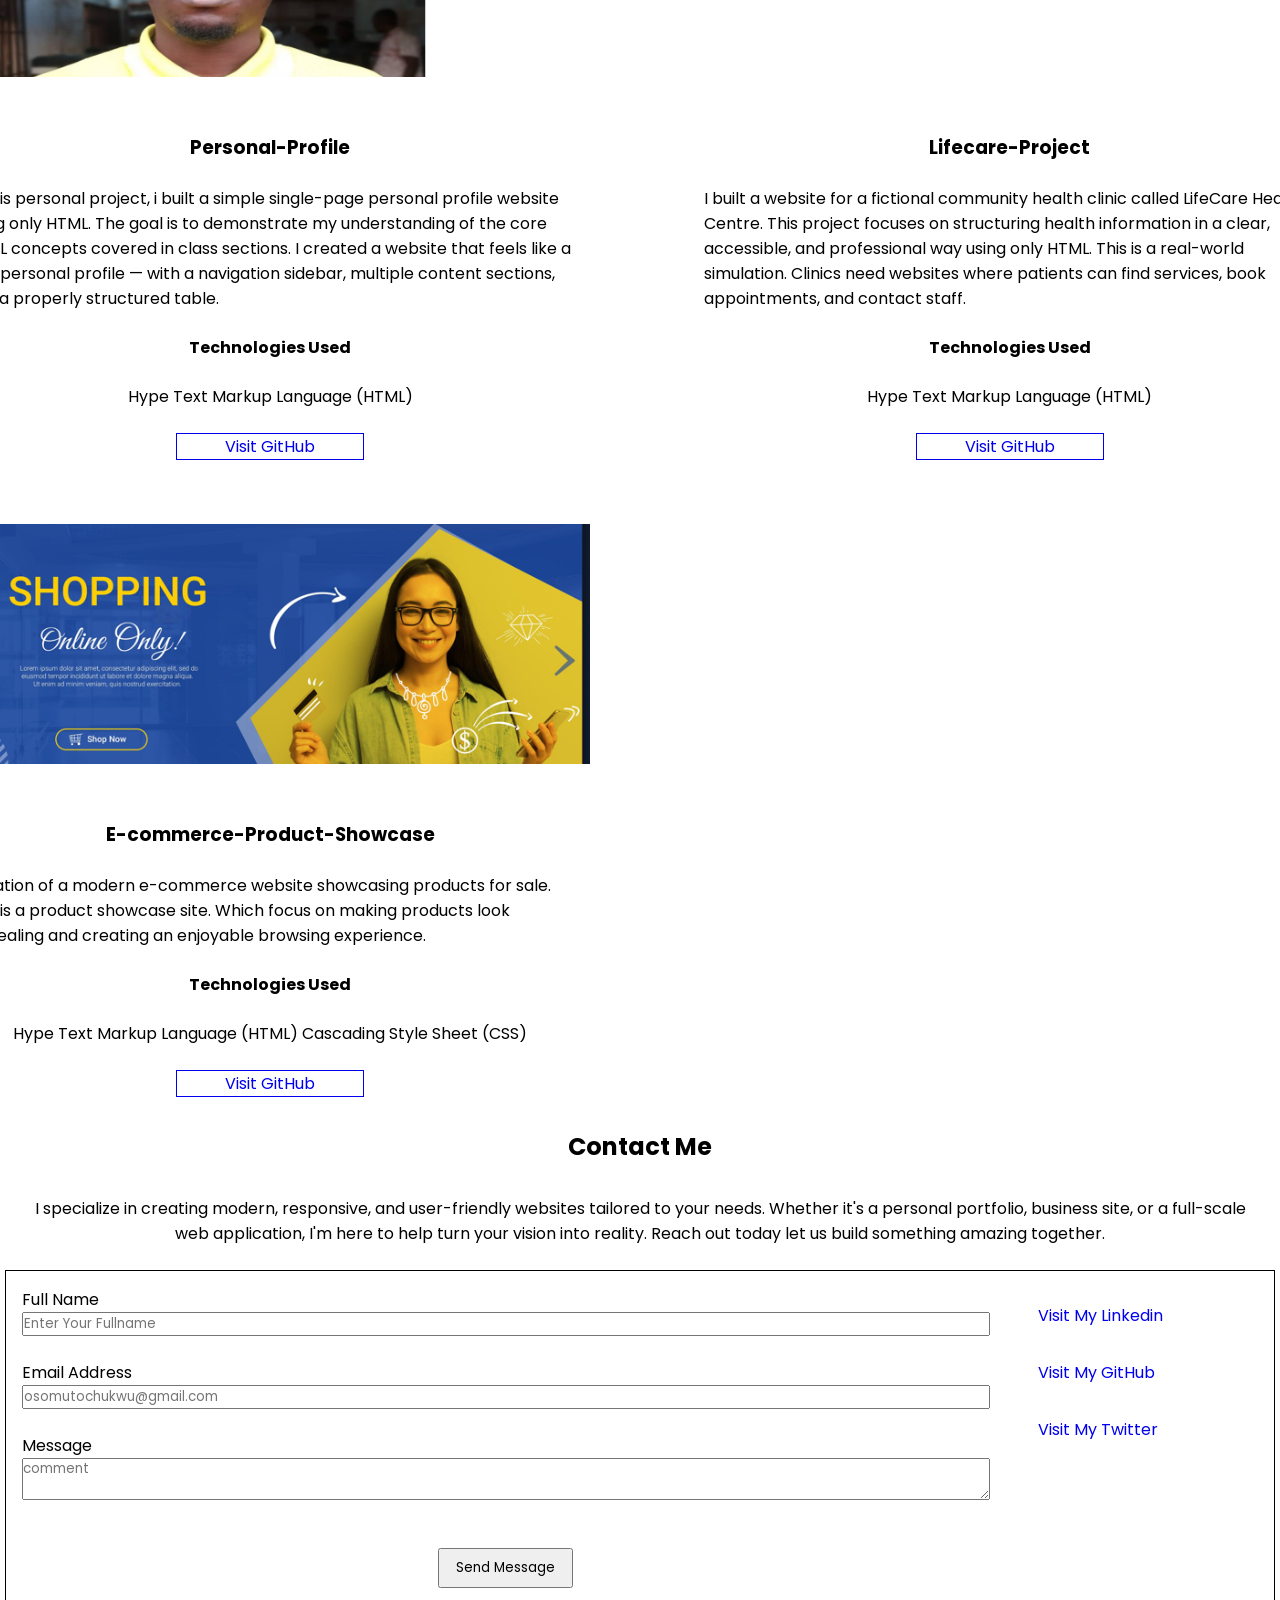
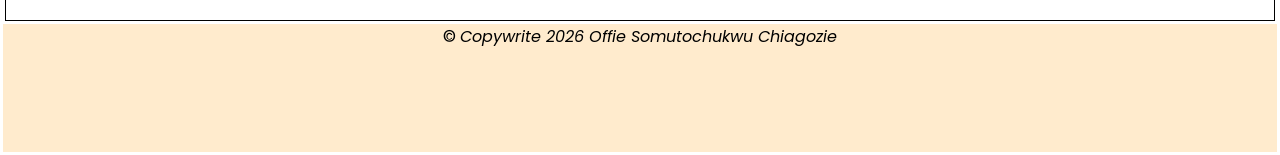
==== commit c973f2d7: "comment update" ====
--- a/index.html
+++ b/index.html
@@ -152,8 +152,7 @@
                     <h3>Personal-Profile</h3>
                     
                     <article>
-                        In this personal project, i built a simple single-page personal profile website using only 
-                        HTML. The goal is to demonstrate my understanding of the core HTML concepts covered in class sections. I createD a website that feels like a real personal profile — with a navigation sidebar, multiple content sections, and a properly structured table. 
+                        In this personal project, i built a simple single-page personal profile website using only HTML. The goal is to demonstrate my understanding of the core HTML concepts covered in class sections. I created a website that feels like a real personal profile — with a navigation sidebar, multiple content sections, and a properly structured table. 
                     </article>
 
                     
@@ -303,15 +302,13 @@
             </div>
 
             <div>
-                <i class="fa-brands fa-linkedin"></i>
-
-                <i class="fa-brands fa-github"></i>
-
-                <i class="fa-brands fa-instagram"></i>
-                
-                <i class="fa-solid fa-envelope"></i>
-
-                <i class="fa-brands fa-twitter"></i>
+                <a  href="https://www.linkedin.com/in/somutochukwu-offie-74366b161"><i class="fa-brands fa-linkedin"></i> </a>
+
+                <a href="https://github.com/somutochukwu-offie"><i class="fa-brands fa-github"></i></a>
+
+                </i><a href="https://x.com/Somutochuk48965/status/2017926479632335199?s=20"><i class="fa-brands fa-x-twitter"></i></a>
+
+                <a href="https://wa.me/+2348101242218"><i class="fa-brands fa-whatsapp"></i></a>
             </div>
     </footer>
     </section>
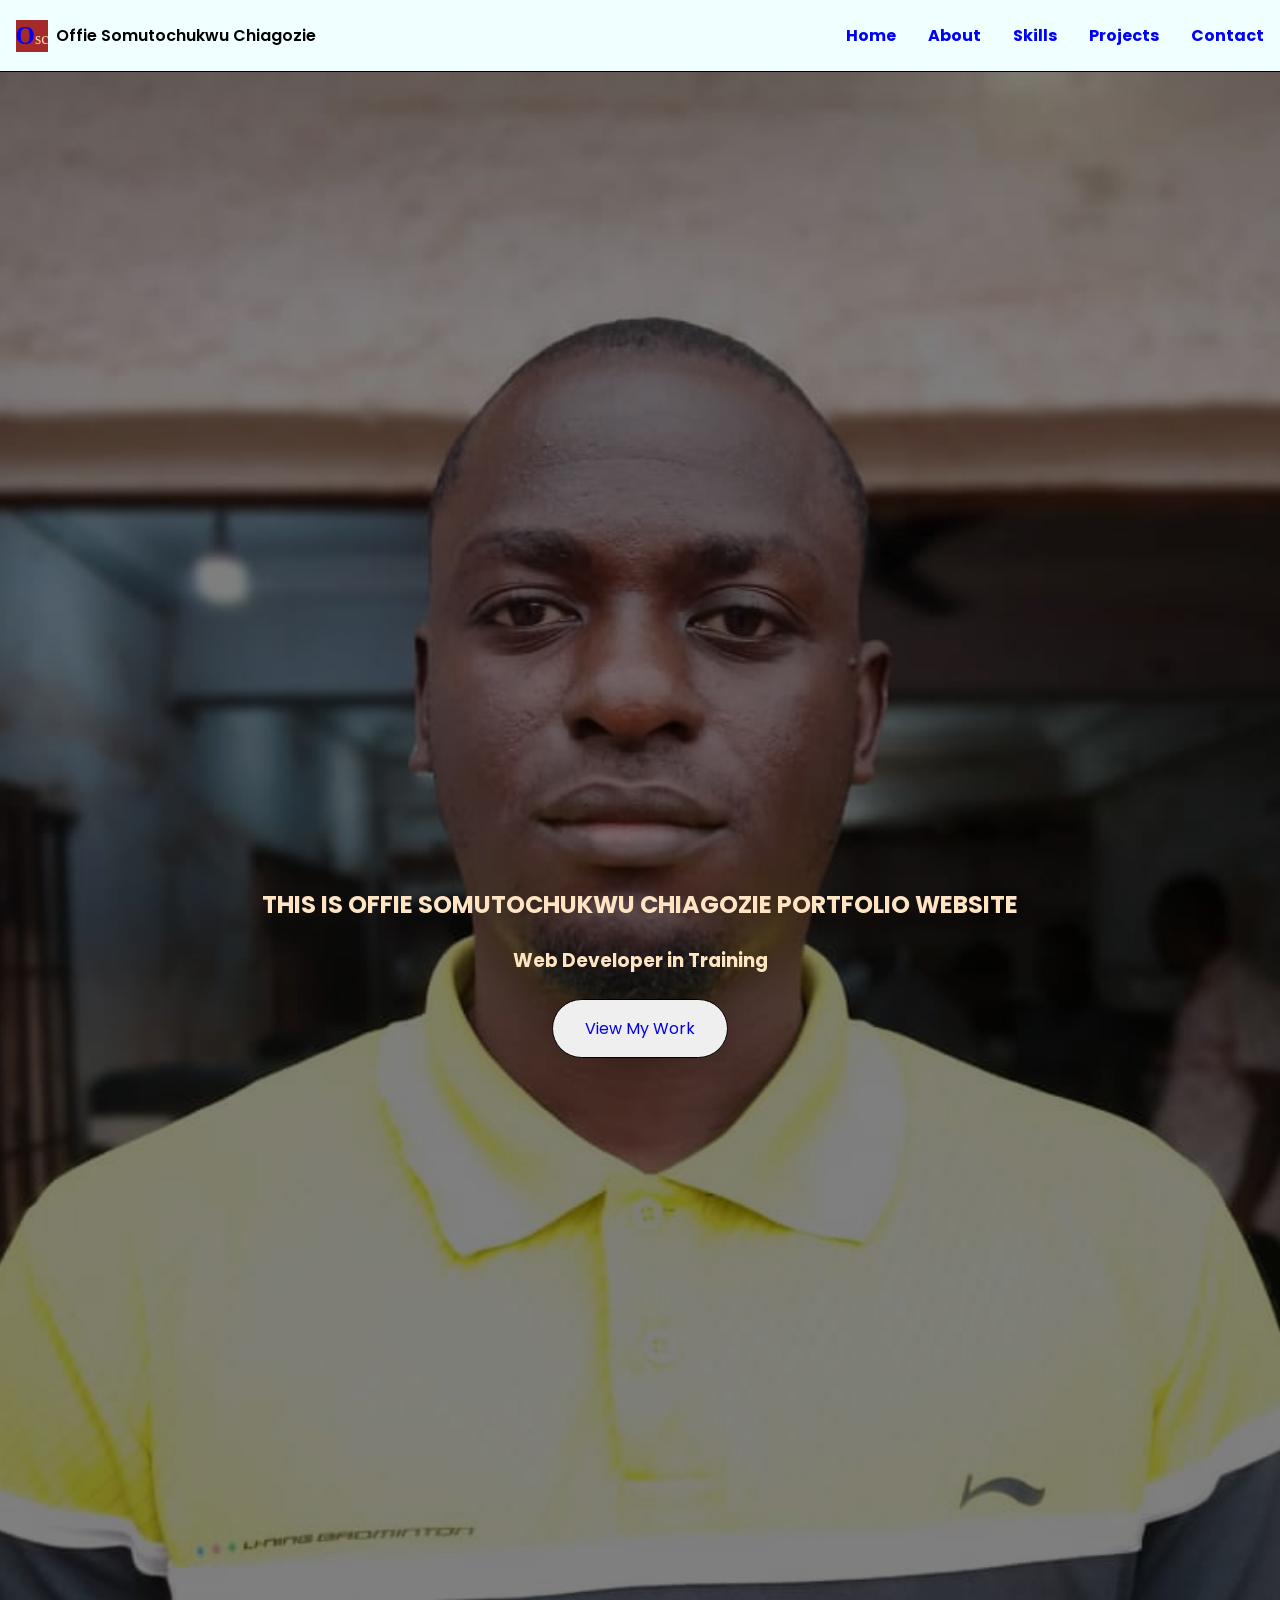
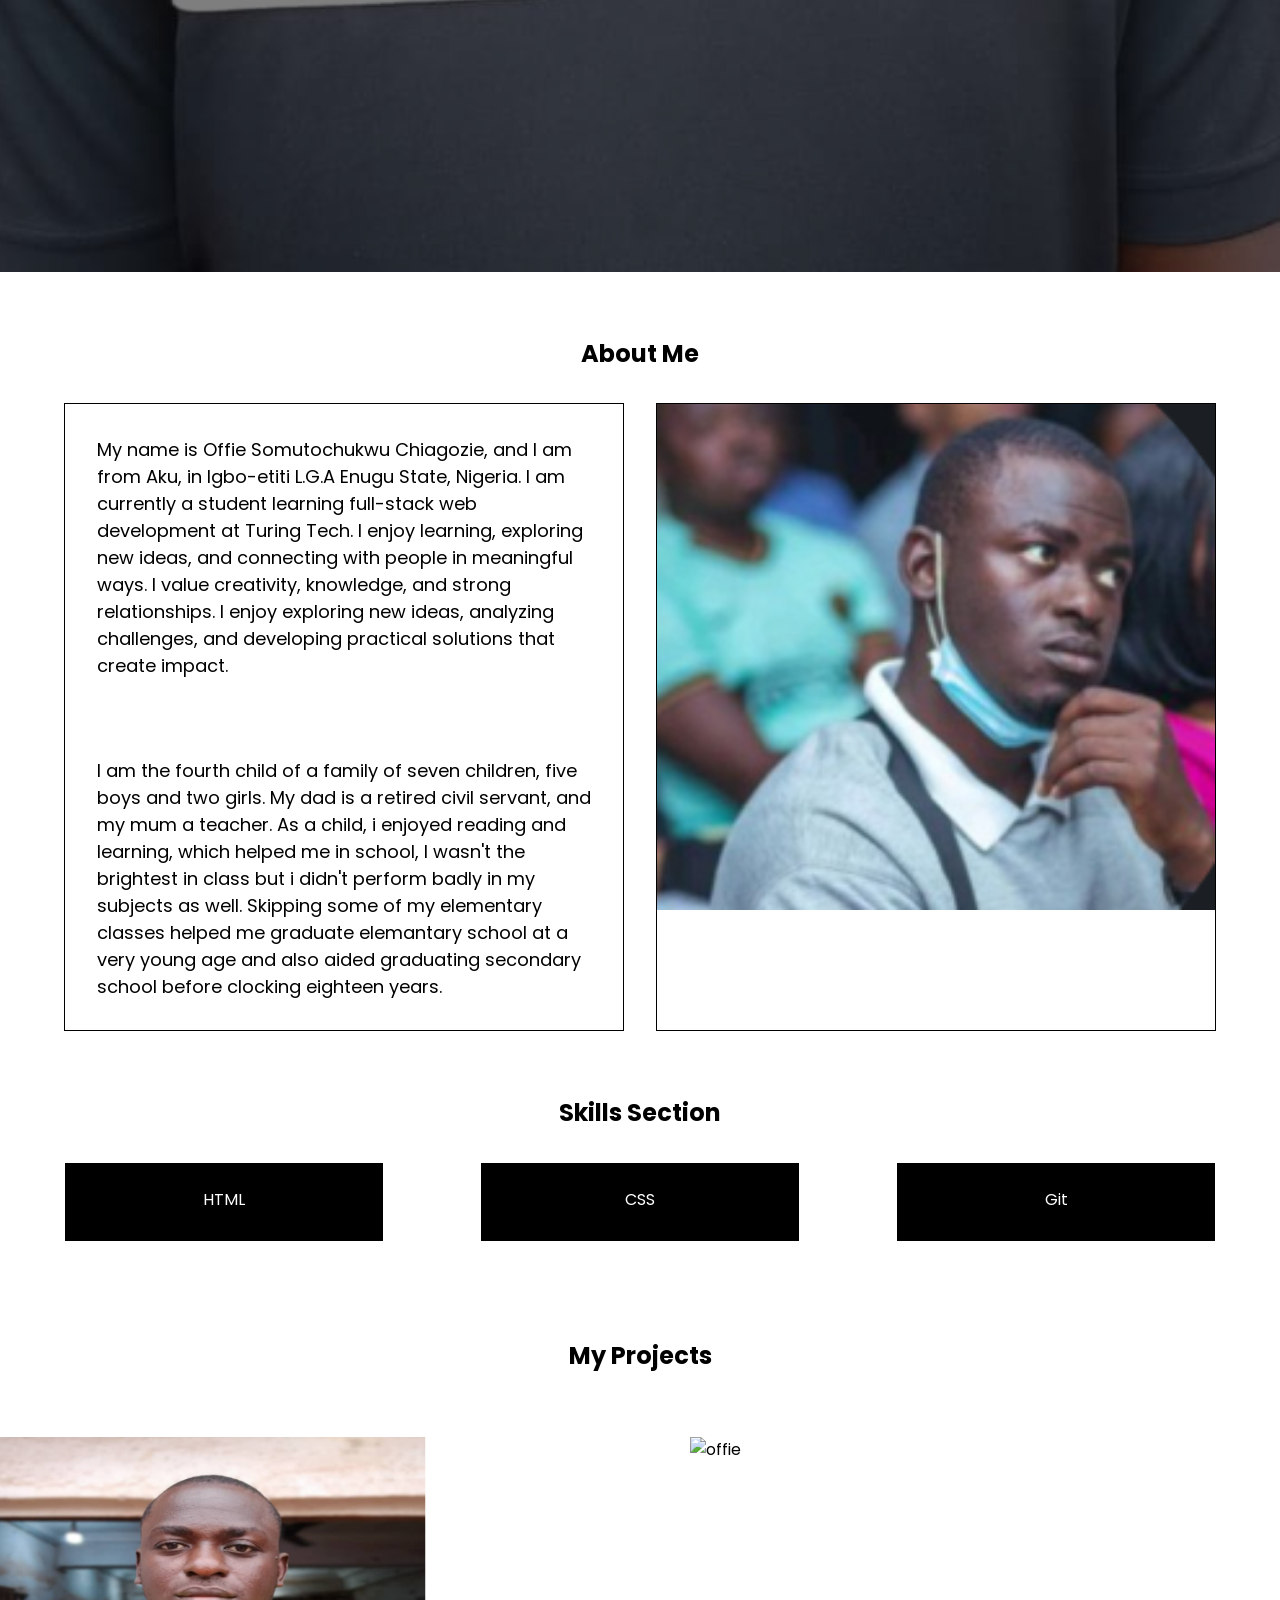
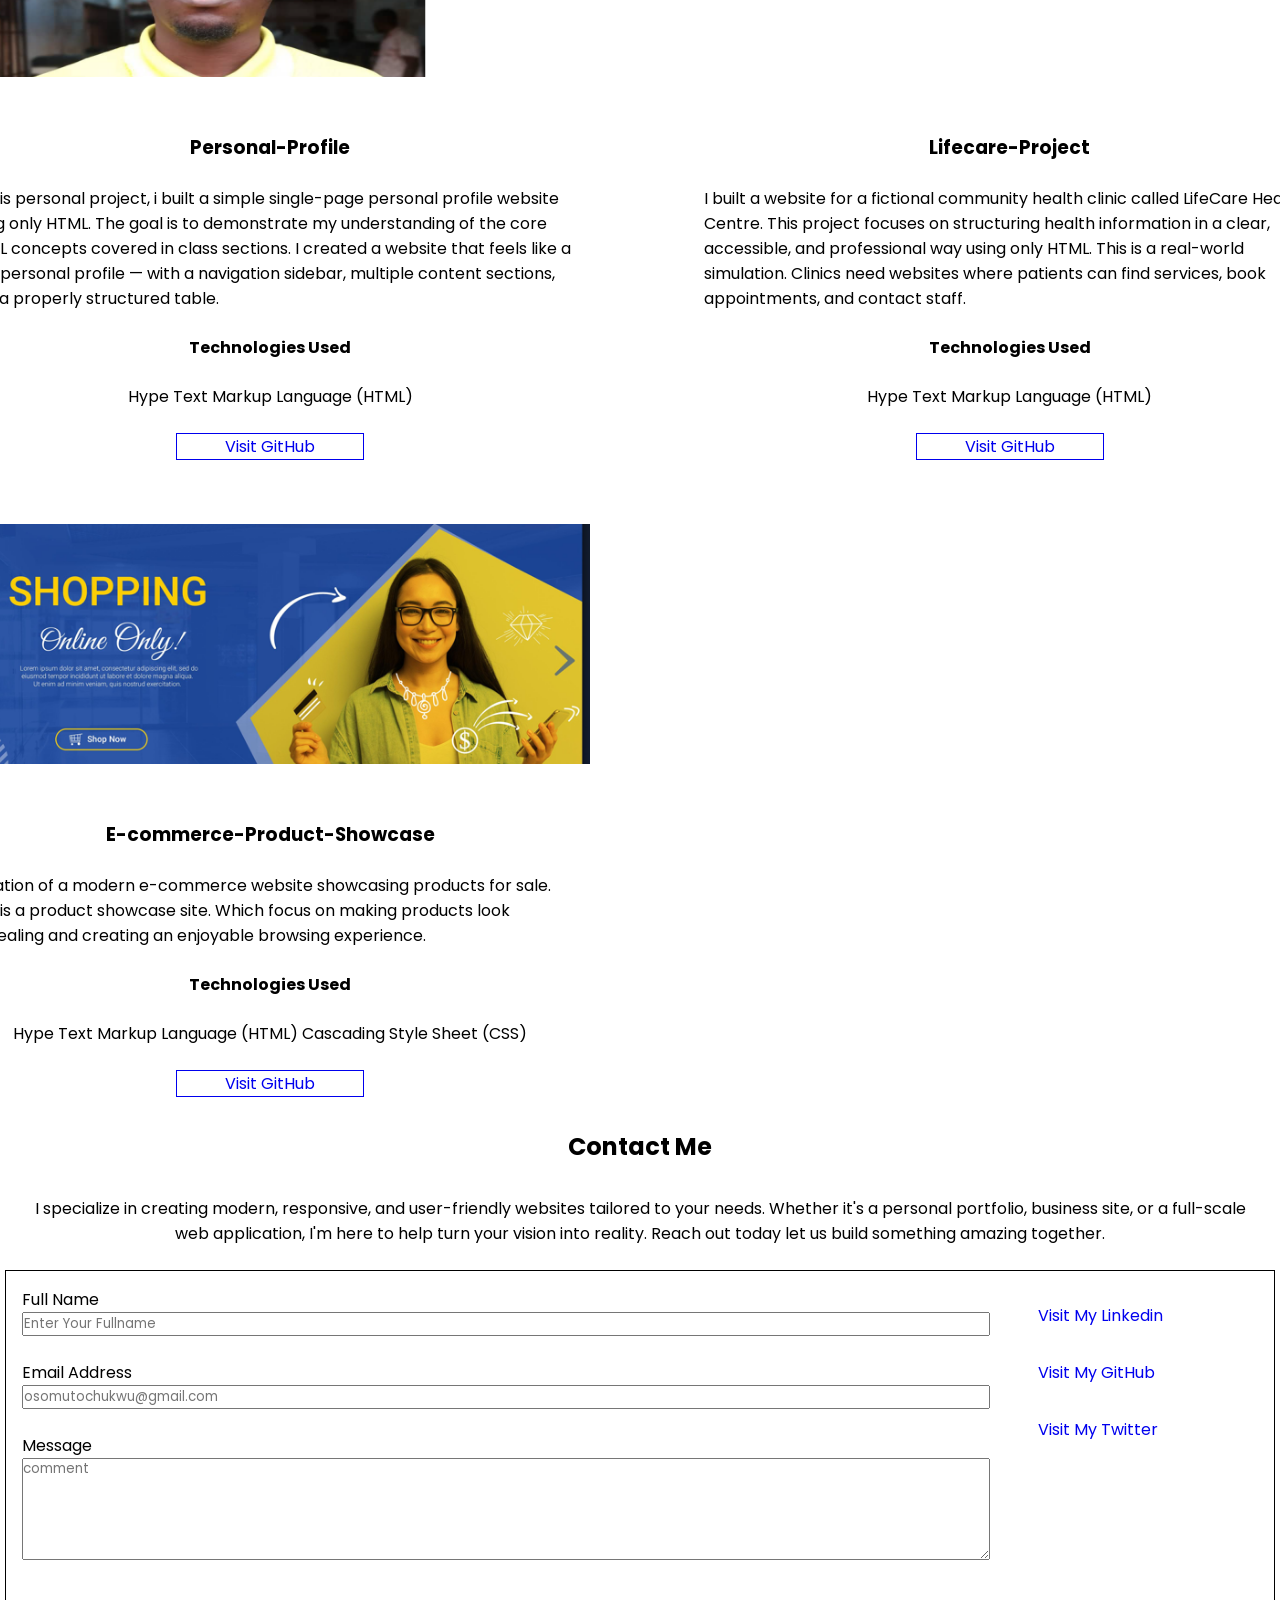
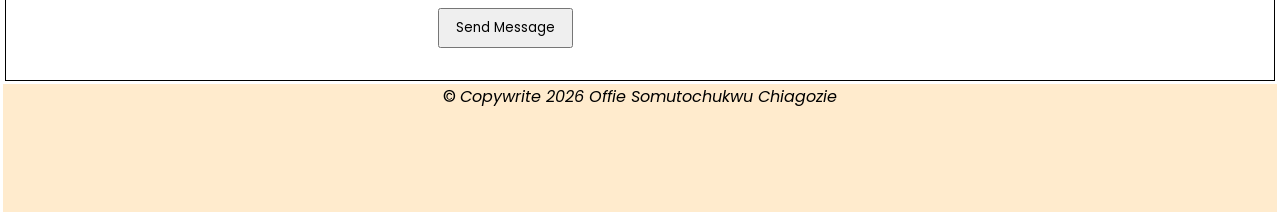
==== commit d066329b: "edit" ====
--- a/index.html
+++ b/index.html
@@ -250,7 +250,7 @@
 
                     <article class="box3">
                         <label for="message">Message</label>
-                        <textarea name="text" placeholder="comment"></textarea>
+                        <textarea name="text" id="message" rows="5" placeholder="comment"></textarea>
 
                     </article>
             
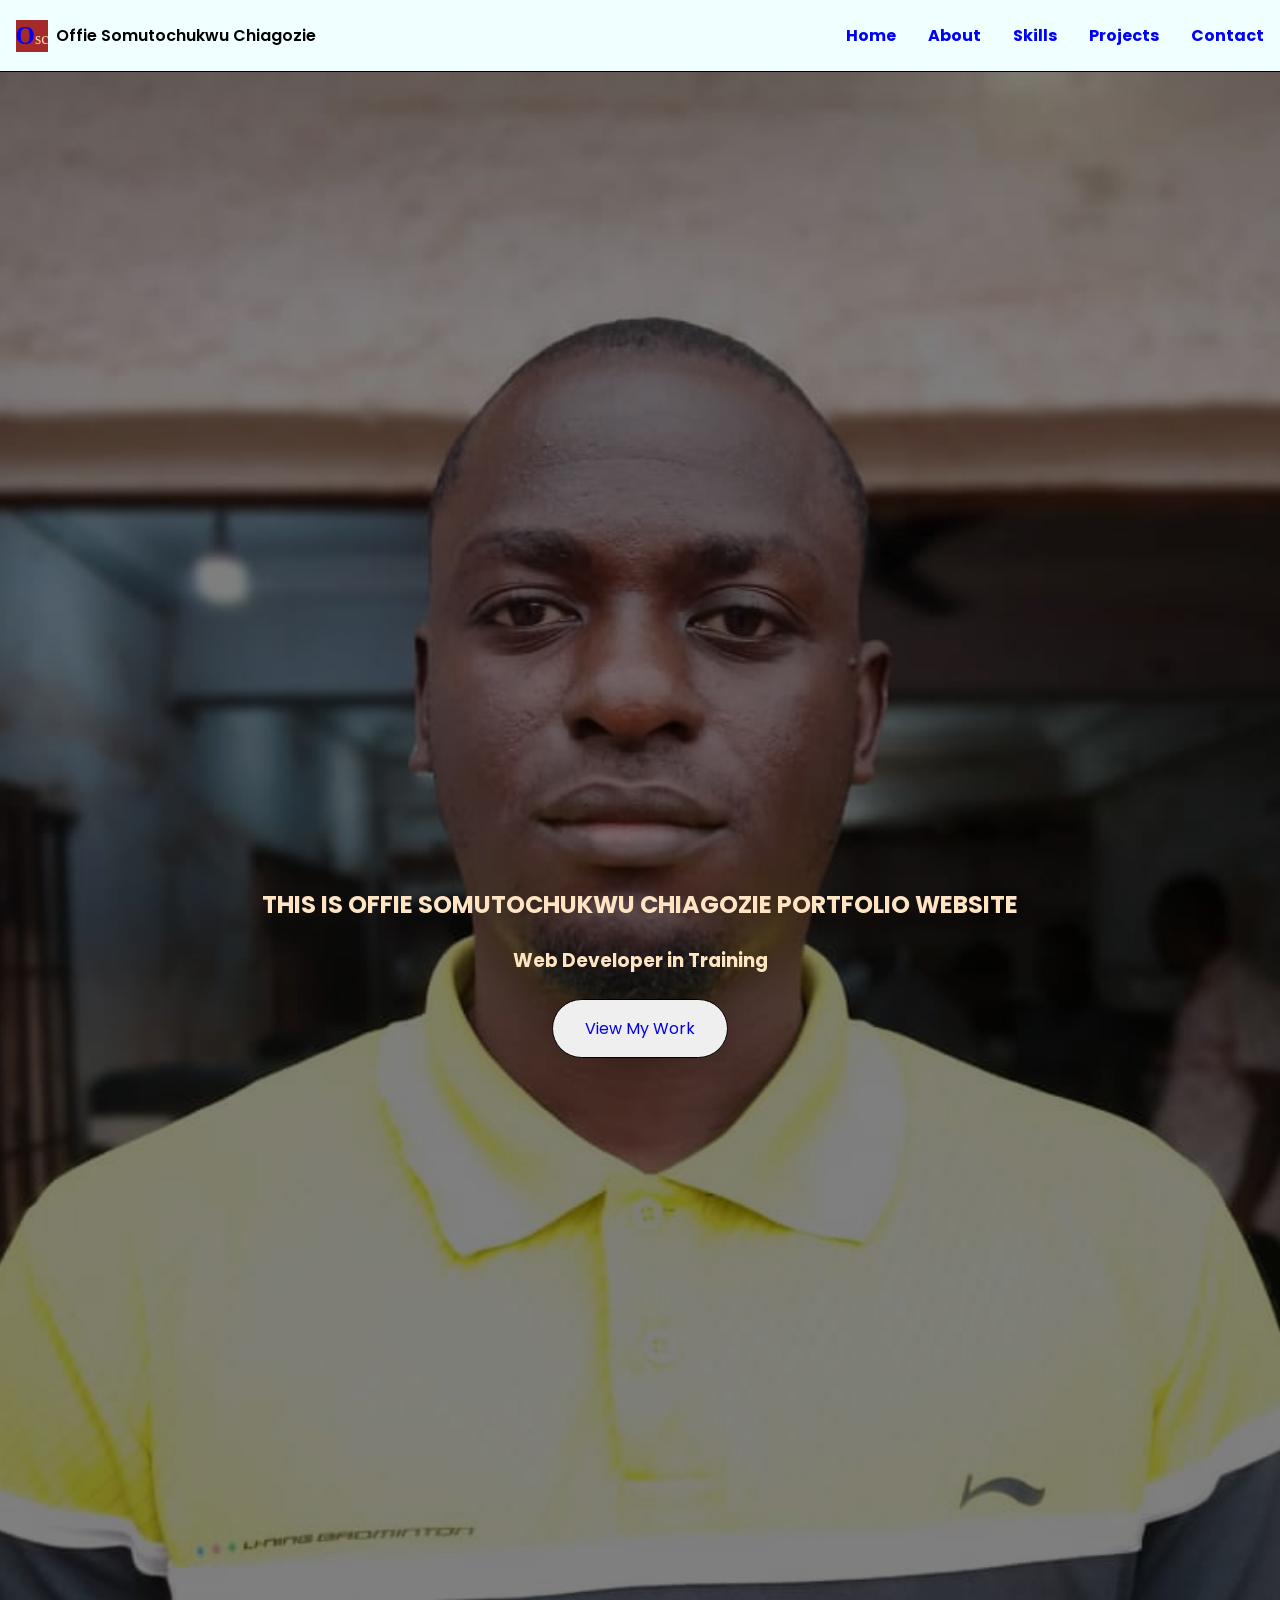
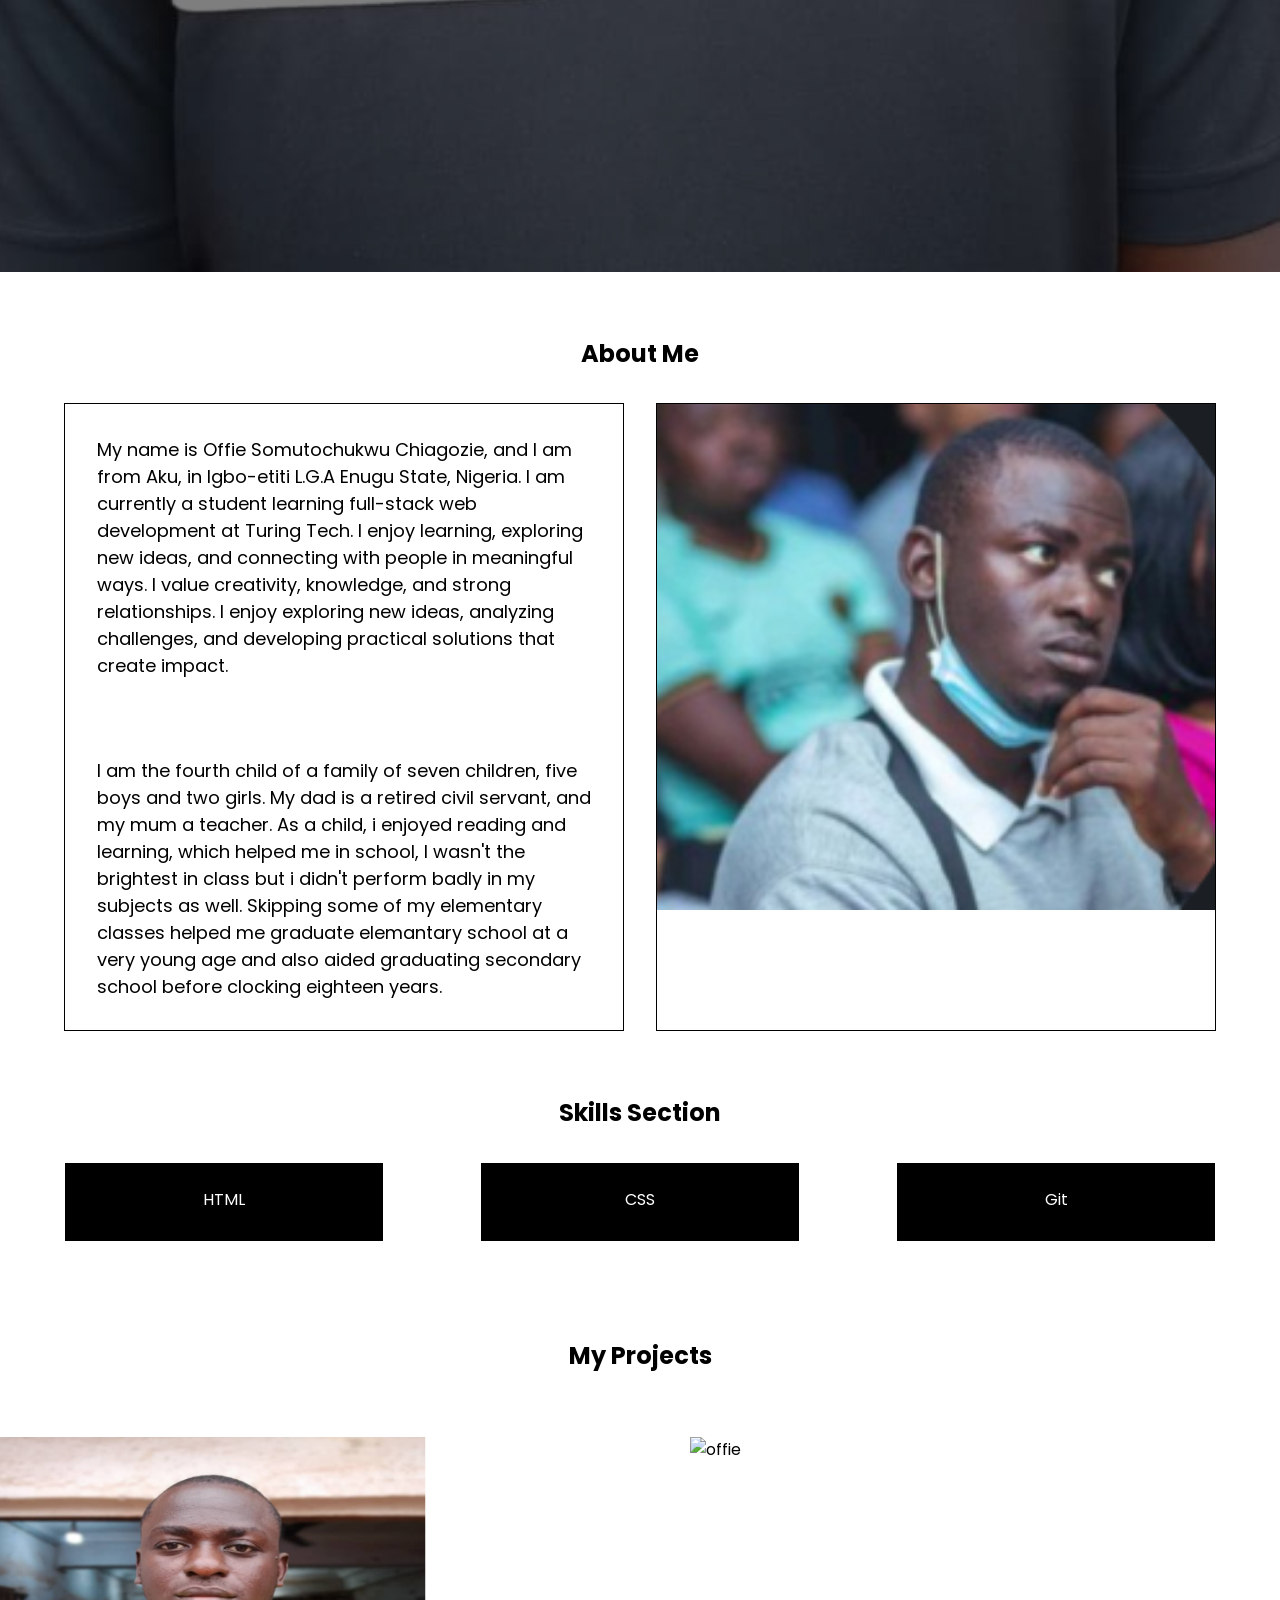
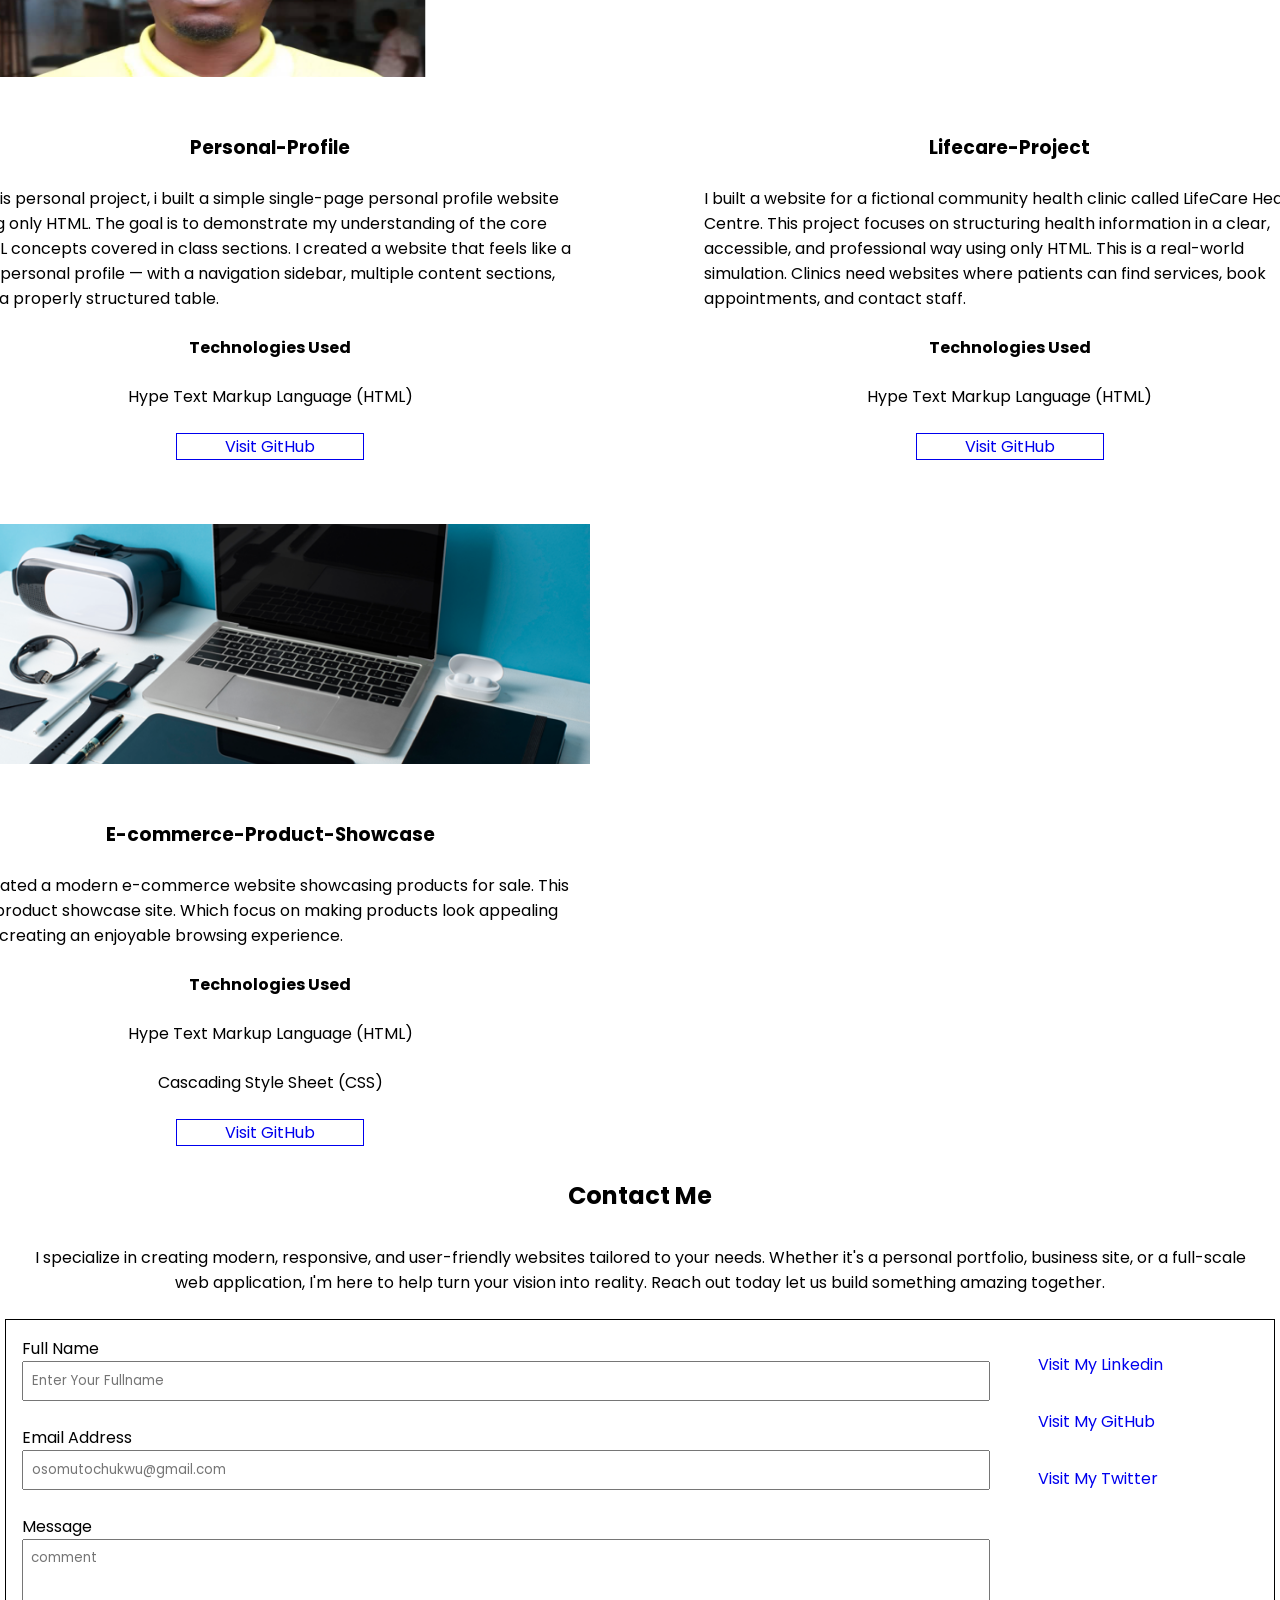
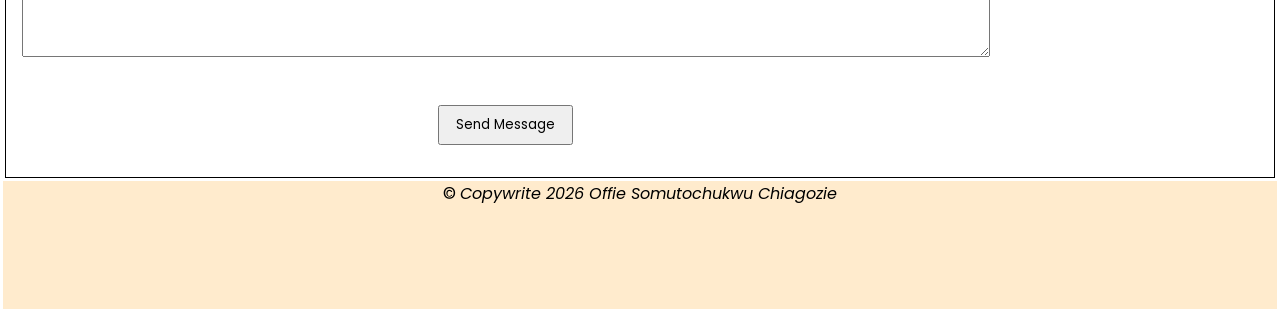
==== commit 4325bc0a: "contact update" ====
--- a/index.html
+++ b/index.html
@@ -194,7 +194,7 @@
                 <div>
                     <div class="box">
                         <img 
-                            src="./image/sales.png" 
+                            src="./image/image2.png" 
                              alt="site"
                             >
 
@@ -203,18 +203,15 @@
 
                     
                     <article>
-                        Creation of a modern e-commerce website showcasing products for sale. This is a product showcase site.
-                        Which focus on making products look appealing and creating an enjoyable browsing experience.
+                        I created a modern e-commerce website showcasing products for sale. This is a product showcase site. Which focus on making products look appealing and creating an enjoyable browsing experience.
                     </article>
                     
 
                     <strong>Technologies Used </strong>
-                    <p>
-                        Hype Text Markup Language (HTML)
-                        Cascading Style Sheet (CSS)
-                    </p>
-
-                    <a href="#">Visit GitHub</a>
+                    <p> Hype Text Markup Language (HTML)</p>
+                    <p>Cascading Style Sheet (CSS)</p>
+
+                    <a href="https://github.com/somutochukwu-offie/sparkplug-gear.git">Visit GitHub</a>
                 </div>
             </div>
         </section>
--- a/css/style.css
+++ b/css/style.css
@@ -388,6 +388,7 @@
     
 }
 
+
 .box4 {
     
     display: flex; 
@@ -399,10 +400,20 @@
     
 }
 
+.contact-content article input {
+    padding: 0.5rem;
+}
+
+.contact-content textarea {
+    padding: 0.5rem;
+}
+
 .contact button {
+
     padding: 0.5rem 1.0rem;
-    
-}
+}
+
+
 
 .box5 a {
     display: block;
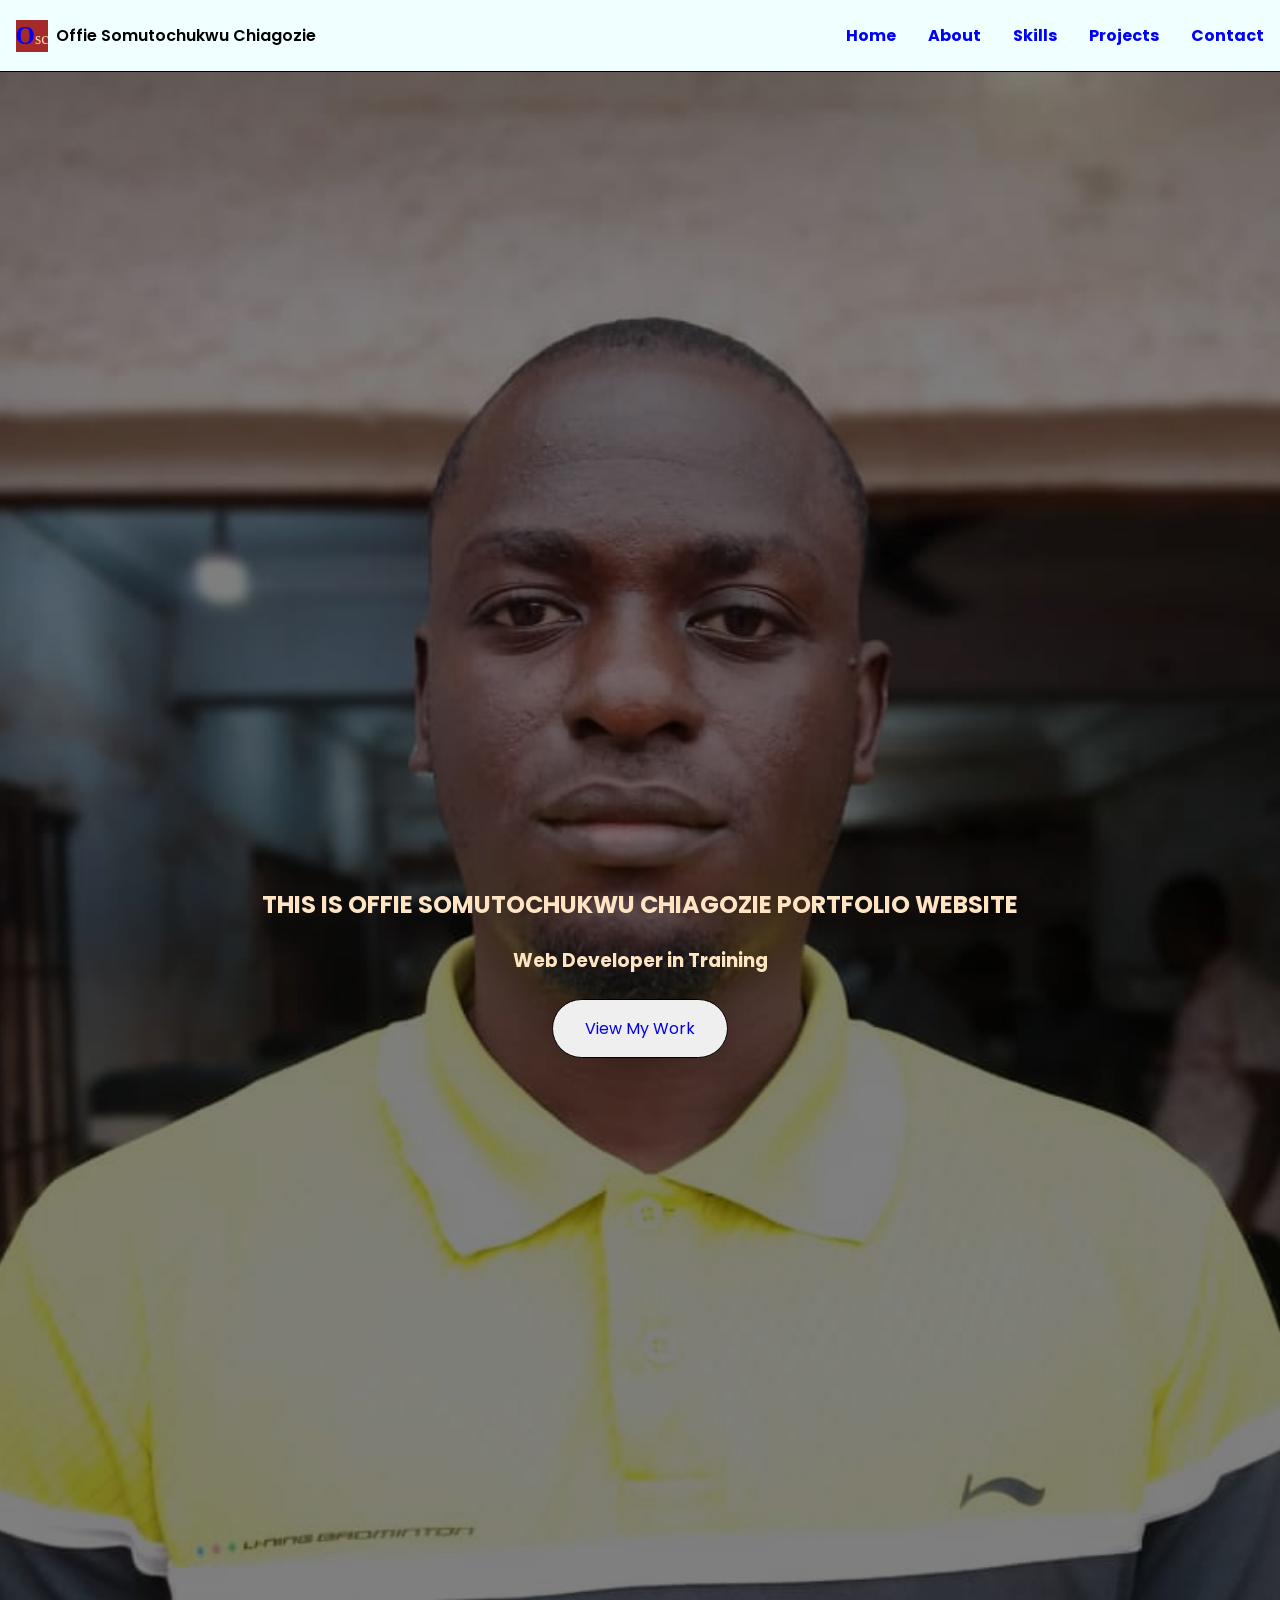
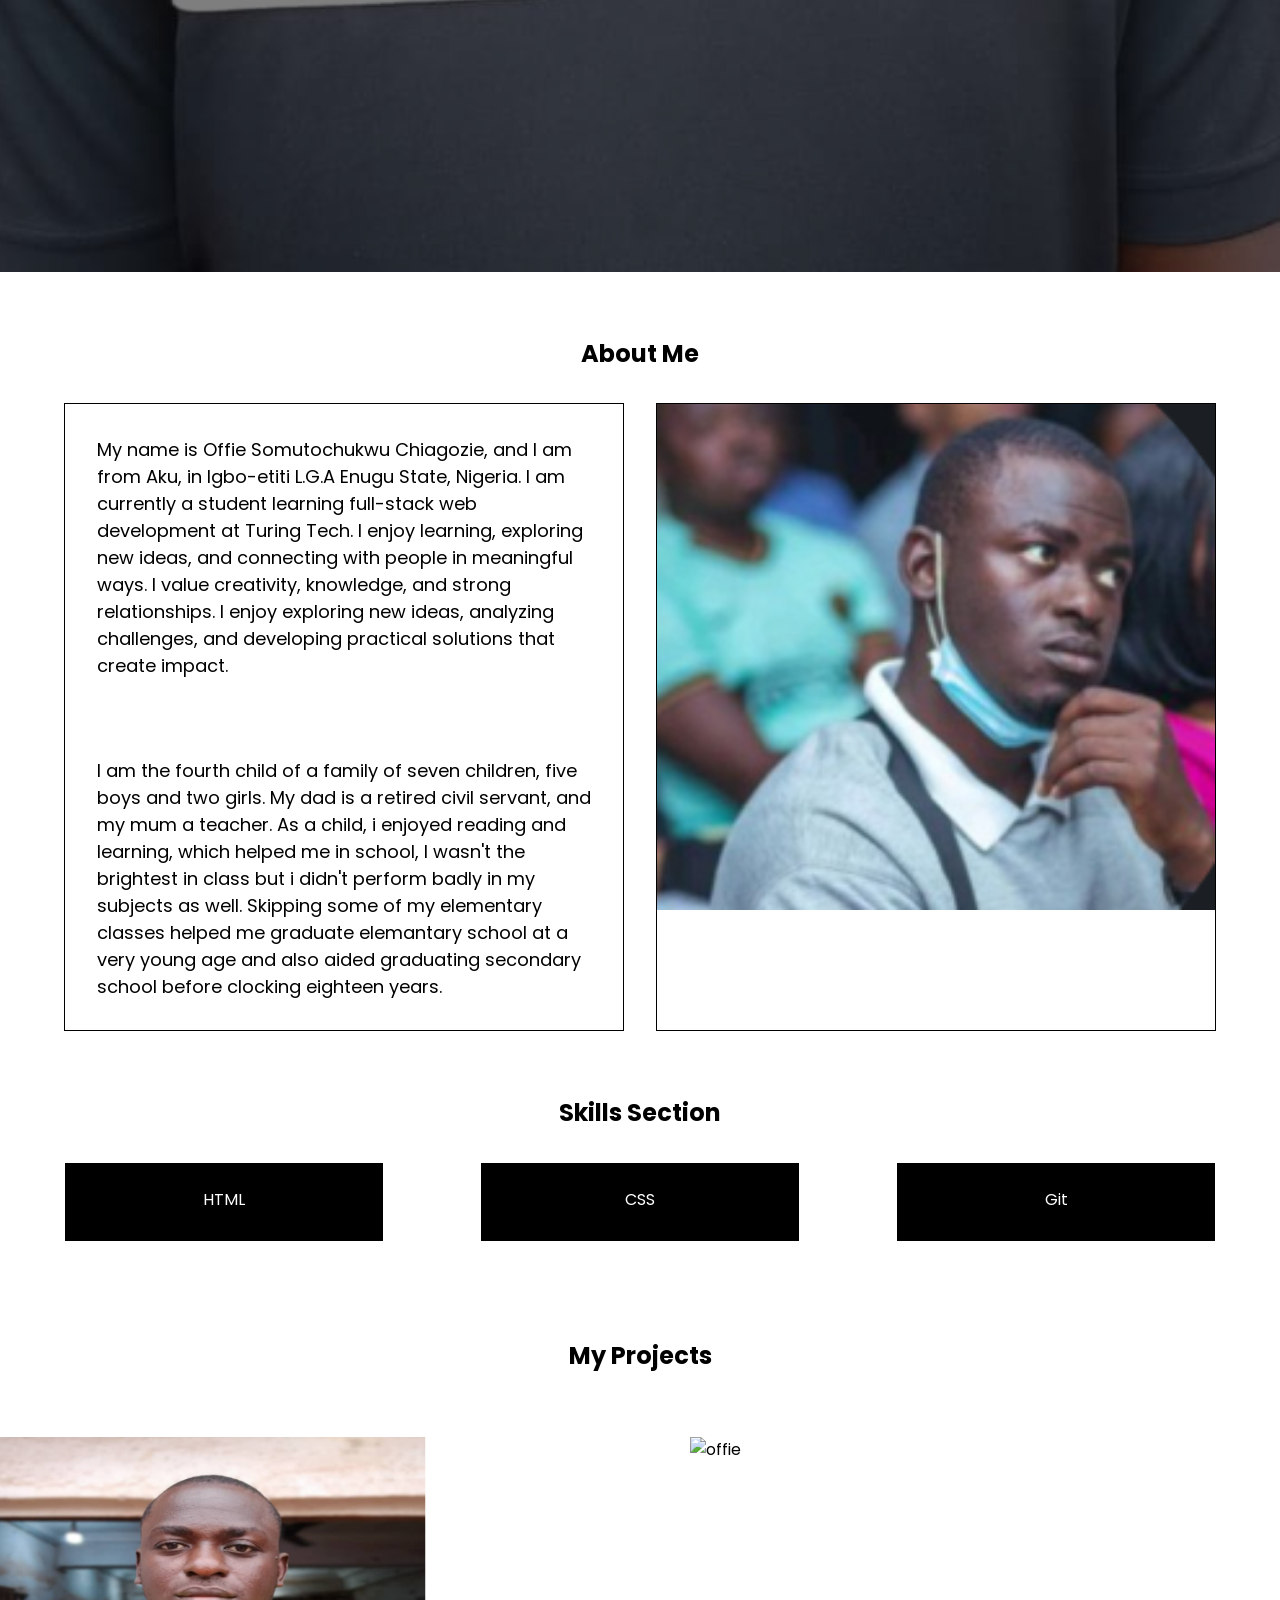
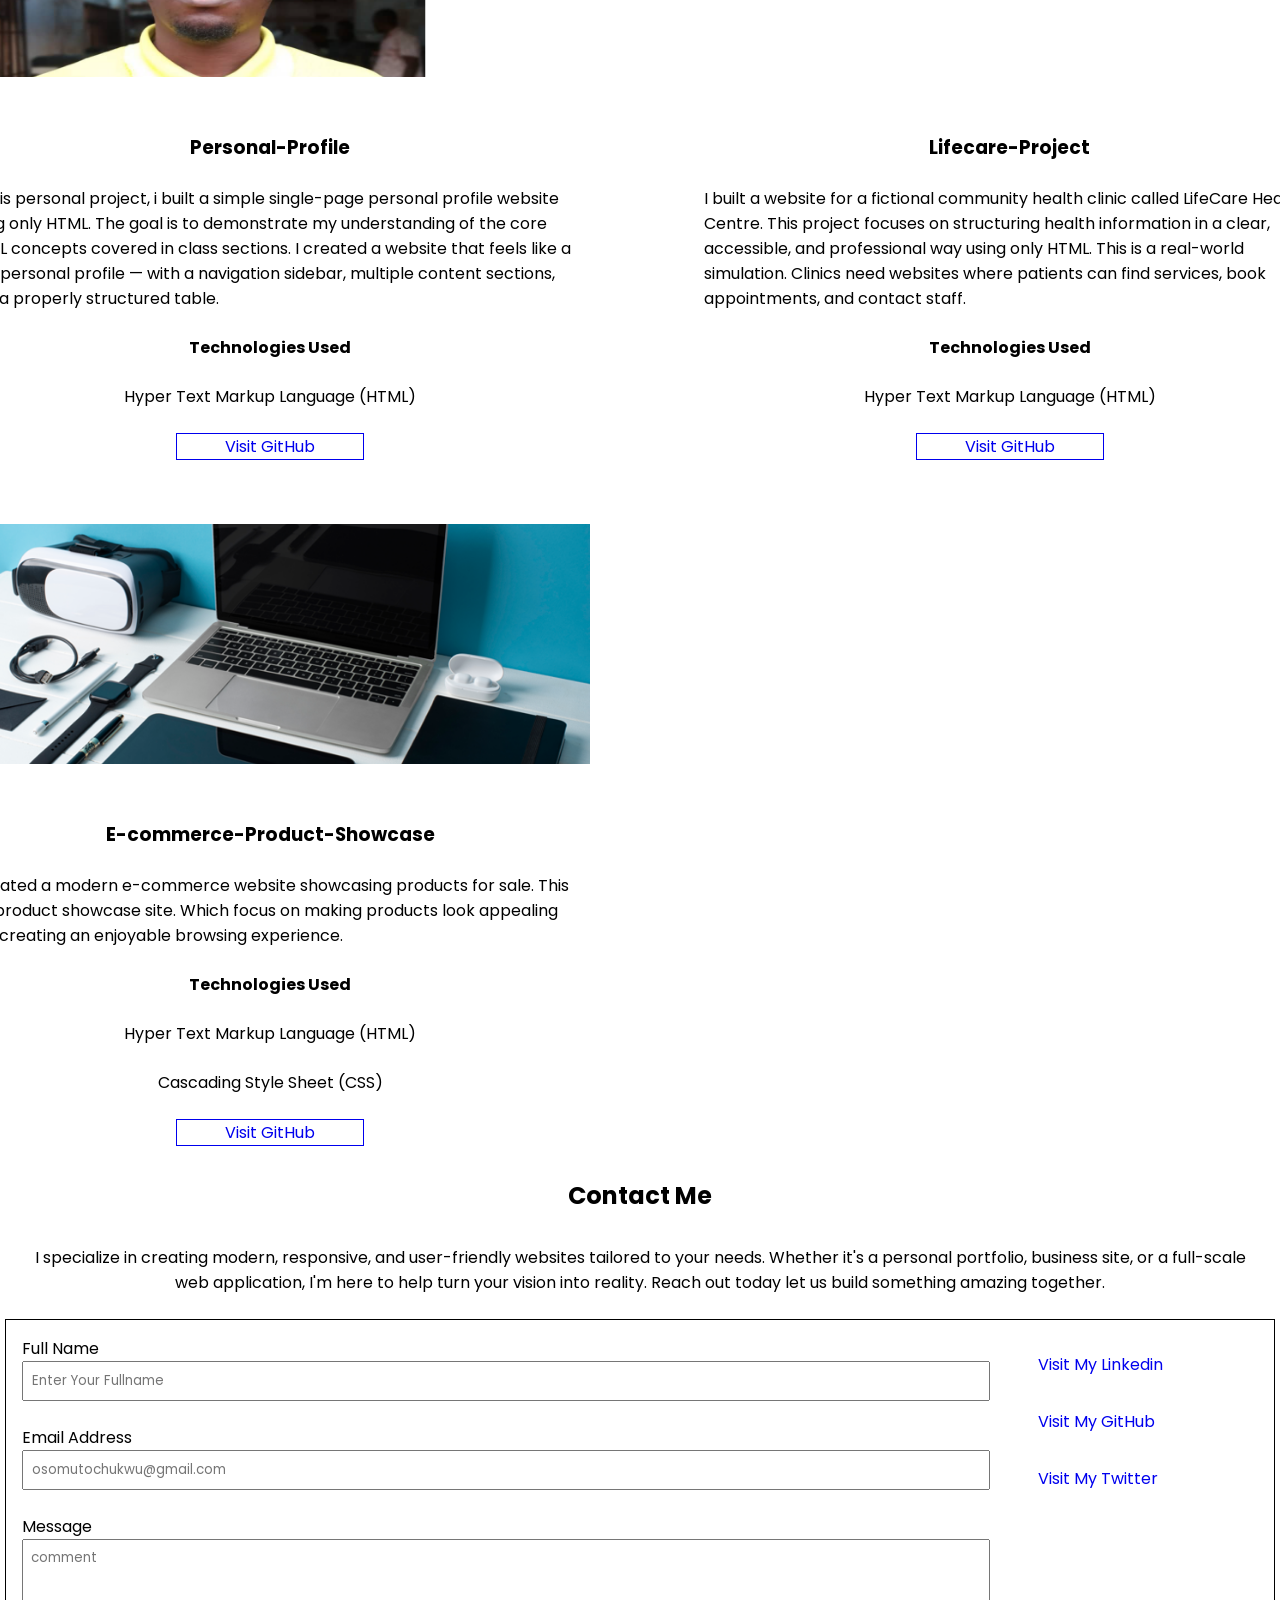
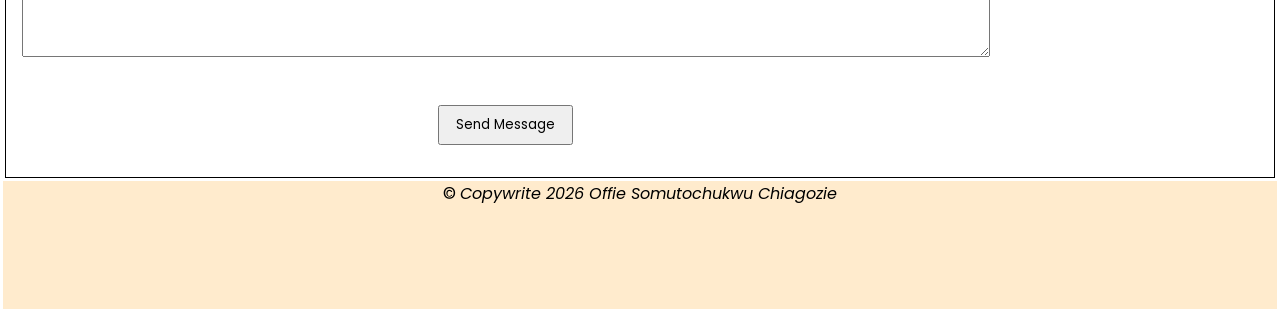
==== commit fa732b0d: "Paragraph Edit" ====
--- a/index.html
+++ b/index.html
@@ -158,7 +158,7 @@
                     
                     <strong>Technologies Used </strong>
                         
-                    <p>Hype Text Markup Language (HTML)</p>
+                    <p>Hyper Text Markup Language (HTML)</p>
                     
 
                     <a 
@@ -186,7 +186,7 @@
 
 
                     <strong> Technologies Used </strong>
-                    <p>  Hype Text Markup Language (HTML)</p>
+                    <p>  Hyper Text Markup Language (HTML)</p>
 
                     <a href="https://github.com/somutochukwu-offie/my-first-project.git">Visit GitHub</a>
 
@@ -208,7 +208,7 @@
                     
 
                     <strong>Technologies Used </strong>
-                    <p> Hype Text Markup Language (HTML)</p>
+                    <p> Hyper Text Markup Language (HTML)</p>
                     <p>Cascading Style Sheet (CSS)</p>
 
                     <a href="https://github.com/somutochukwu-offie/sparkplug-gear.git">Visit GitHub</a>
